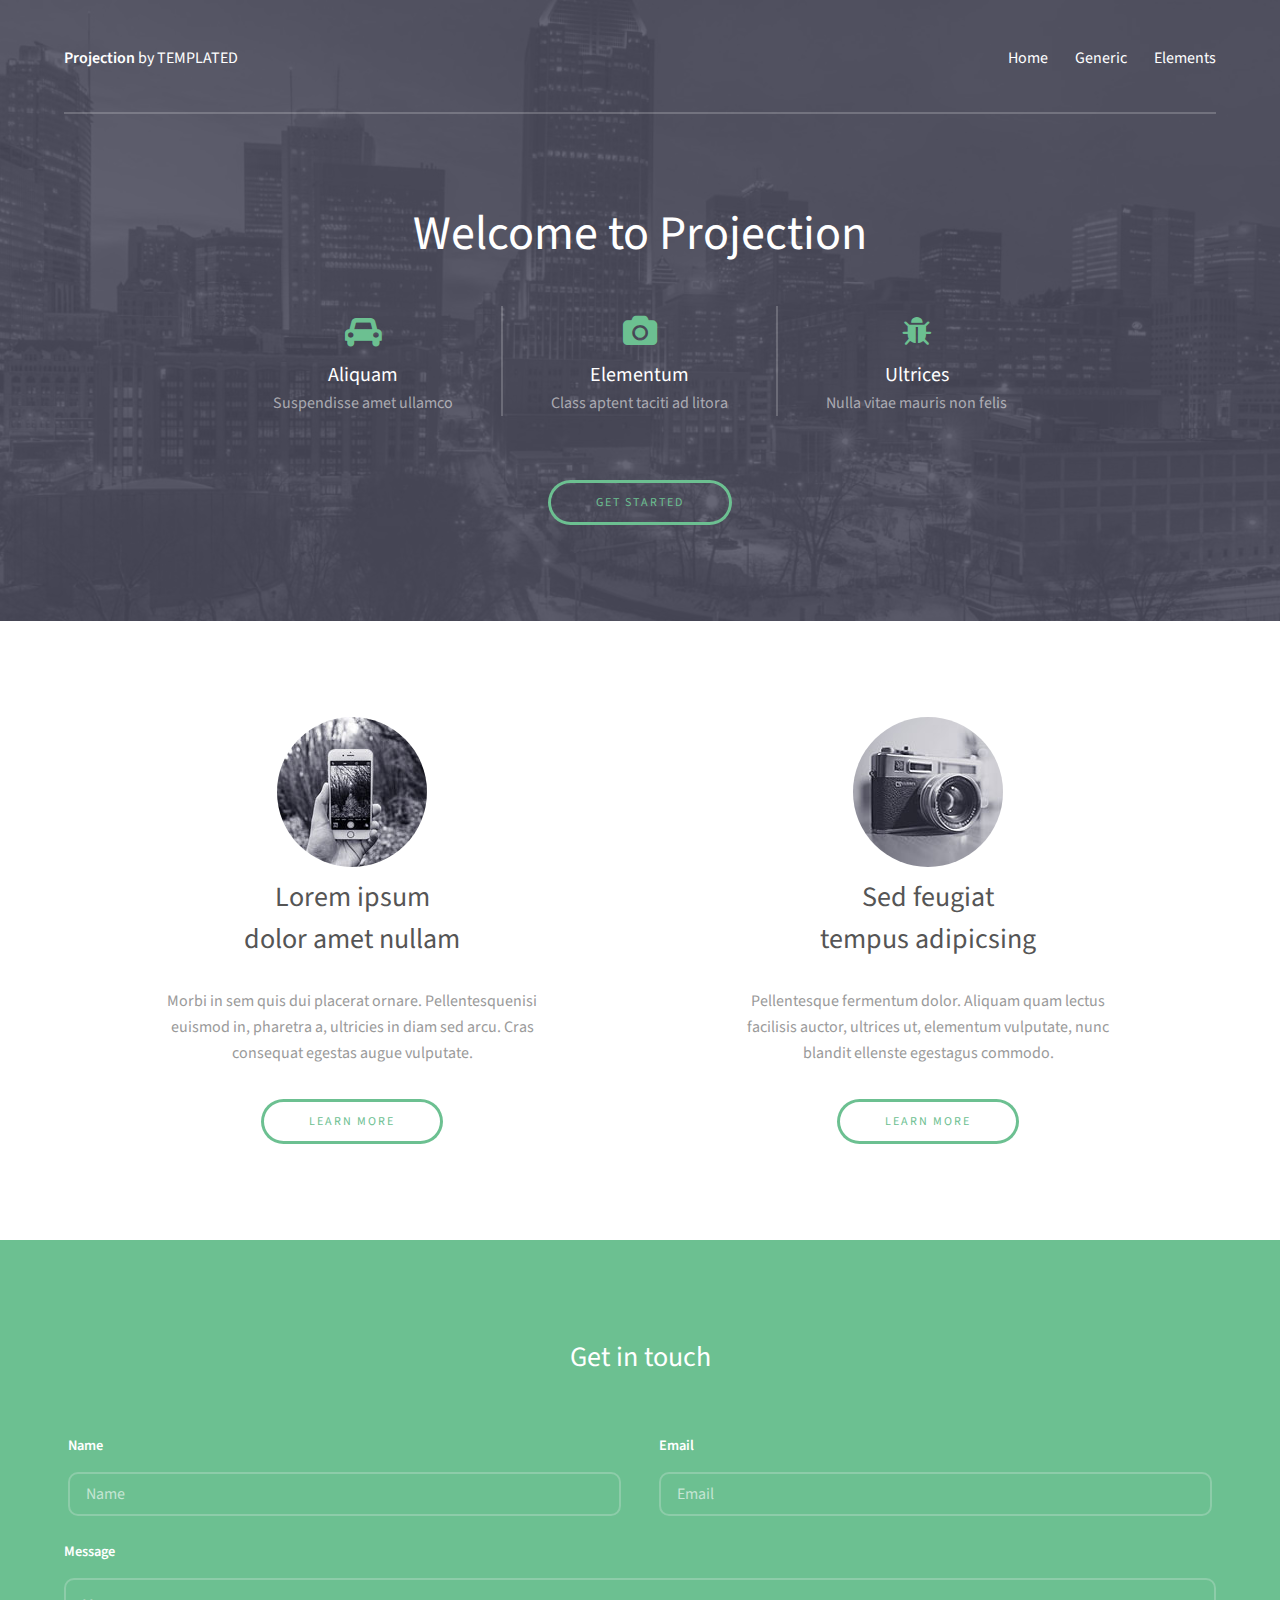
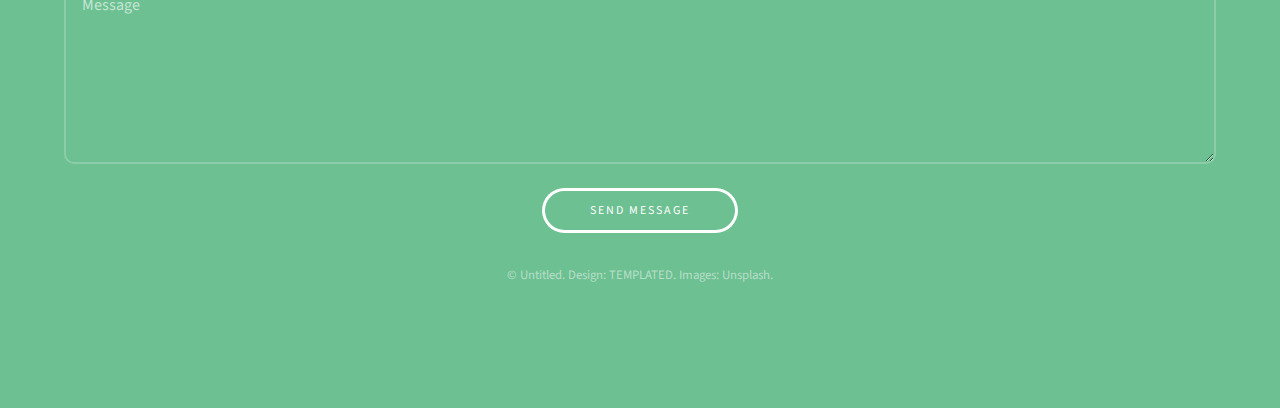
==== index.html @ 47573462 "Copied" ====
<!DOCTYPE HTML>
<!--
	Projection by TEMPLATED
	templated.co @templatedco
	Released for free under the Creative Commons Attribution 3.0 license (templated.co/license)
-->
<html>
	<head>
		<title>Projection by TEMPLATED</title>
		<meta charset="utf-8" />
		<meta name="viewport" content="width=device-width, initial-scale=1" />
		<link rel="stylesheet" href="assets/css/main.css" />
	</head>
	<body>

		<!-- Header -->
			<header id="header">
				<div class="inner">
					<a href="index.html" class="logo"><strong>Projection</strong> by TEMPLATED</a>
					<nav id="nav">
						<a href="index.html">Home</a>
						<a href="generic.html">Generic</a>
						<a href="elements.html">Elements</a>
					</nav>
					<a href="#navPanel" class="navPanelToggle"><span class="fa fa-bars"></span></a>
				</div>
			</header>

		<!-- Banner -->
			<section id="banner">
				<div class="inner">
					<header>
						<h1>Welcome to Projection</h1>
					</header>

					<div class="flex ">

						<div>
							<span class="icon fa-car"></span>
							<h3>Aliquam</h3>
							<p>Suspendisse amet ullamco</p>
						</div>

						<div>
							<span class="icon fa-camera"></span>
							<h3>Elementum</h3>
							<p>Class aptent taciti ad litora</p>
						</div>

						<div>
							<span class="icon fa-bug"></span>
							<h3>Ultrices</h3>
							<p>Nulla vitae mauris non felis</p>
						</div>

					</div>

					<footer>
						<a href="#" class="button">Get Started</a>
					</footer>
				</div>
			</section>


		<!-- Three -->
			<section id="three" class="wrapper align-center">
				<div class="inner">
					<div class="flex flex-2">
						<article>
							<div class="image round">
								<img src="images/pic01.jpg" alt="Pic 01" />
							</div>
							<header>
								<h3>Lorem ipsum<br /> dolor amet nullam</h3>
							</header>
							<p>Morbi in sem quis dui placerat ornare. Pellentesquenisi<br />euismod in, pharetra a, ultricies in diam sed arcu. Cras<br />consequat  egestas augue vulputate.</p>
							<footer>
								<a href="#" class="button">Learn More</a>
							</footer>
						</article>
						<article>
							<div class="image round">
								<img src="images/pic02.jpg" alt="Pic 02" />
							</div>
							<header>
								<h3>Sed feugiat<br /> tempus adipicsing</h3>
							</header>
							<p>Pellentesque fermentum dolor. Aliquam quam lectus<br />facilisis auctor, ultrices ut, elementum vulputate, nunc<br /> blandit ellenste egestagus commodo.</p>
							<footer>
								<a href="#" class="button">Learn More</a>
							</footer>
						</article>
					</div>
				</div>
			</section>

		<!-- Footer -->
			<footer id="footer">
				<div class="inner">

					<h3>Get in touch</h3>

					<form action="#" method="post">

						<div class="field half first">
							<label for="name">Name</label>
							<input name="name" id="name" type="text" placeholder="Name">
						</div>
						<div class="field half">
							<label for="email">Email</label>
							<input name="email" id="email" type="email" placeholder="Email">
						</div>
						<div class="field">
							<label for="message">Message</label>
							<textarea name="message" id="message" rows="6" placeholder="Message"></textarea>
						</div>
						<ul class="actions">
							<li><input value="Send Message" class="button alt" type="submit"></li>
						</ul>
					</form>

					<div class="copyright">
						&copy; Untitled. Design: <a href="https://templated.co">TEMPLATED</a>. Images: <a href="https://unsplash.com">Unsplash</a>.
					</div>

				</div>
			</footer>

		<!-- Scripts -->
			<script src="assets/js/jquery.min.js"></script>
			<script src="assets/js/skel.min.js"></script>
			<script src="assets/js/util.js"></script>
			<script src="assets/js/main.js"></script>

	</body>
</html>
---- assets/css/main.css ----
@charset "UTF-8";
@import url(font-awesome.min.css);
@import "https://fonts.googleapis.com/css?family=Source+Sans+Pro:300,400,600";

/*
	Projection by TEMPLATED
	templated.co @templatedco
	Released for free under the Creative Commons Attribution 3.0 license (templated.co/license)
*/

/* Reset */

	html, body, div, span, applet, object, iframe, h1, h2, h3, h4, h5, h6, p, blockquote, pre, a, abbr, acronym, address, big, cite, code, del, dfn, em, img, ins, kbd, q, s, samp, small, strike, strong, sub, sup, tt, var, b, u, i, center, dl, dt, dd, ol, ul, li, fieldset, form, label, legend, table, caption, tbody, tfoot, thead, tr, th, td, article, aside, canvas, details, embed, figure, figcaption, footer, header, hgroup, menu, nav, output, ruby, section, summary, time, mark, audio, video {
		margin: 0;
		padding: 0;
		border: 0;
		font-size: 100%;
		font: inherit;
		vertical-align: baseline;
	}

	article, aside, details, figcaption, figure, footer, header, hgroup, menu, nav, section {
		display: block;
	}

	body {
		line-height: 1;
	}

	ol, ul {
		list-style: none;
	}

	blockquote, q {
		quotes: none;
	}

	blockquote:before, blockquote:after, q:before, q:after {
		content: '';
		content: none;
	}

	table {
		border-collapse: collapse;
		border-spacing: 0;
	}

	body {
		-webkit-text-size-adjust: none;
	}

/* Box Model */

	*, *:before, *:after {
		-moz-box-sizing: border-box;
		-webkit-box-sizing: border-box;
		box-sizing: border-box;
	}

/* Containers */

	.container {
		margin-left: auto;
		margin-right: auto;
	}

	.container.\31 25\25 {
		width: 100%;
		max-width: 100em;
		min-width: 80em;
	}

	.container.\37 5\25 {
		width: 60em;
	}

	.container.\35 0\25 {
		width: 40em;
	}

	.container.\32 5\25 {
		width: 20em;
	}

	.container {
		width: 80em;
	}

	@media screen and (max-width: 1680px) {

		.container.\31 25\25 {
			width: 100%;
			max-width: 100em;
			min-width: 80em;
		}

		.container.\37 5\25 {
			width: 60em;
		}

		.container.\35 0\25 {
			width: 40em;
		}

		.container.\32 5\25 {
			width: 20em;
		}

		.container {
			width: 80em;
		}

	}

	@media screen and (max-width: 1280px) {

		.container.\31 25\25 {
			width: 100%;
			max-width: 81.25em;
			min-width: 65em;
		}

		.container.\37 5\25 {
			width: 48.75em;
		}

		.container.\35 0\25 {
			width: 32.5em;
		}

		.container.\32 5\25 {
			width: 16.25em;
		}

		.container {
			width: 65em;
		}

	}

	@media screen and (max-width: 980px) {

		.container.\31 25\25 {
			width: 100%;
			max-width: 112.5%;
			min-width: 90%;
		}

		.container.\37 5\25 {
			width: 67.5%;
		}

		.container.\35 0\25 {
			width: 45%;
		}

		.container.\32 5\25 {
			width: 22.5%;
		}

		.container {
			width: 90%;
		}

	}

	@media screen and (max-width: 736px) {

		.container.\31 25\25 {
			width: 100%;
			max-width: 112.5%;
			min-width: 90%;
		}

		.container.\37 5\25 {
			width: 67.5%;
		}

		.container.\35 0\25 {
			width: 45%;
		}

		.container.\32 5\25 {
			width: 22.5%;
		}

		.container {
			width: 90% !important;
		}

	}

	@media screen and (max-width: 480px) {

		.container.\31 25\25 {
			width: 100%;
			max-width: 112.5%;
			min-width: 90%;
		}

		.container.\37 5\25 {
			width: 67.5%;
		}

		.container.\35 0\25 {
			width: 45%;
		}

		.container.\32 5\25 {
			width: 22.5%;
		}

		.container {
			width: 90% !important;
		}

	}

/* Grid */

	.row {
		border-bottom: solid 1px transparent;
		-moz-box-sizing: border-box;
		-webkit-box-sizing: border-box;
		box-sizing: border-box;
	}

	.row > * {
		float: left;
		-moz-box-sizing: border-box;
		-webkit-box-sizing: border-box;
		box-sizing: border-box;
	}

	.row:after, .row:before {
		content: '';
		display: block;
		clear: both;
		height: 0;
	}

	.row.uniform > * > :first-child {
		margin-top: 0;
	}

	.row.uniform > * > :last-child {
		margin-bottom: 0;
	}

	.row.\30 \25 > * {
		padding: 0 0 0 0em;
	}

	.row.\30 \25 {
		margin: 0 0 -1px 0em;
	}

	.row.uniform.\30 \25 > * {
		padding: 0em 0 0 0em;
	}

	.row.uniform.\30 \25 {
		margin: 0em 0 -1px 0em;
	}

	.row > * {
		padding: 0 0 0 2em;
	}

	.row {
		margin: 0 0 -1px -2em;
	}

	.row.uniform > * {
		padding: 2em 0 0 2em;
	}

	.row.uniform {
		margin: -2em 0 -1px -2em;
	}

	.row.\32 00\25 > * {
		padding: 0 0 0 4em;
	}

	.row.\32 00\25 {
		margin: 0 0 -1px -4em;
	}

	.row.uniform.\32 00\25 > * {
		padding: 4em 0 0 4em;
	}

	.row.uniform.\32 00\25 {
		margin: -4em 0 -1px -4em;
	}

	.row.\31 50\25 > * {
		padding: 0 0 0 3em;
	}

	.row.\31 50\25 {
		margin: 0 0 -1px -3em;
	}

	.row.uniform.\31 50\25 > * {
		padding: 3em 0 0 3em;
	}

	.row.uniform.\31 50\25 {
		margin: -3em 0 -1px -3em;
	}

	.row.\35 0\25 > * {
		padding: 0 0 0 1em;
	}

	.row.\35 0\25 {
		margin: 0 0 -1px -1em;
	}

	.row.uniform.\35 0\25 > * {
		padding: 1em 0 0 1em;
	}

	.row.uniform.\35 0\25 {
		margin: -1em 0 -1px -1em;
	}

	.row.\32 5\25 > * {
		padding: 0 0 0 0.5em;
	}

	.row.\32 5\25 {
		margin: 0 0 -1px -0.5em;
	}

	.row.uniform.\32 5\25 > * {
		padding: 0.5em 0 0 0.5em;
	}

	.row.uniform.\32 5\25 {
		margin: -0.5em 0 -1px -0.5em;
	}

	.\31 2u, .\31 2u\24 {
		width: 100%;
		clear: none;
		margin-left: 0;
	}

	.\31 1u, .\31 1u\24 {
		width: 91.6666666667%;
		clear: none;
		margin-left: 0;
	}

	.\31 0u, .\31 0u\24 {
		width: 83.3333333333%;
		clear: none;
		margin-left: 0;
	}

	.\39 u, .\39 u\24 {
		width: 75%;
		clear: none;
		margin-left: 0;
	}

	.\38 u, .\38 u\24 {
		width: 66.6666666667%;
		clear: none;
		margin-left: 0;
	}

	.\37 u, .\37 u\24 {
		width: 58.3333333333%;
		clear: none;
		margin-left: 0;
	}

	.\36 u, .\36 u\24 {
		width: 50%;
		clear: none;
		margin-left: 0;
	}

	.\35 u, .\35 u\24 {
		width: 41.6666666667%;
		clear: none;
		margin-left: 0;
	}

	.\34 u, .\34 u\24 {
		width: 33.3333333333%;
		clear: none;
		margin-left: 0;
	}

	.\33 u, .\33 u\24 {
		width: 25%;
		clear: none;
		margin-left: 0;
	}

	.\32 u, .\32 u\24 {
		width: 16.6666666667%;
		clear: none;
		margin-left: 0;
	}

	.\31 u, .\31 u\24 {
		width: 8.3333333333%;
		clear: none;
		margin-left: 0;
	}

	.\31 2u\24 + *,
	.\31 1u\24 + *,
	.\31 0u\24 + *,
	.\39 u\24 + *,
	.\38 u\24 + *,
	.\37 u\24 + *,
	.\36 u\24 + *,
	.\35 u\24 + *,
	.\34 u\24 + *,
	.\33 u\24 + *,
	.\32 u\24 + *,
	.\31 u\24 + * {
		clear: left;
	}

	.\-11u {
		margin-left: 91.66667%;
	}

	.\-10u {
		margin-left: 83.33333%;
	}

	.\-9u {
		margin-left: 75%;
	}

	.\-8u {
		margin-left: 66.66667%;
	}

	.\-7u {
		margin-left: 58.33333%;
	}

	.\-6u {
		margin-left: 50%;
	}

	.\-5u {
		margin-left: 41.66667%;
	}

	.\-4u {
		margin-left: 33.33333%;
	}

	.\-3u {
		margin-left: 25%;
	}

	.\-2u {
		margin-left: 16.66667%;
	}

	.\-1u {
		margin-left: 8.33333%;
	}

	@media screen and (max-width: 1680px) {

		.row > * {
			padding: 0 0 0 2em;
		}

		.row {
			margin: 0 0 -1px -2em;
		}

		.row.uniform > * {
			padding: 2em 0 0 2em;
		}

		.row.uniform {
			margin: -2em 0 -1px -2em;
		}

		.row.\32 00\25 > * {
			padding: 0 0 0 4em;
		}

		.row.\32 00\25 {
			margin: 0 0 -1px -4em;
		}

		.row.uniform.\32 00\25 > * {
			padding: 4em 0 0 4em;
		}

		.row.uniform.\32 00\25 {
			margin: -4em 0 -1px -4em;
		}

		.row.\31 50\25 > * {
			padding: 0 0 0 3em;
		}

		.row.\31 50\25 {
			margin: 0 0 -1px -3em;
		}

		.row.uniform.\31 50\25 > * {
			padding: 3em 0 0 3em;
		}

		.row.uniform.\31 50\25 {
			margin: -3em 0 -1px -3em;
		}

		.row.\35 0\25 > * {
			padding: 0 0 0 1em;
		}

		.row.\35 0\25 {
			margin: 0 0 -1px -1em;
		}

		.row.uniform.\35 0\25 > * {
			padding: 1em 0 0 1em;
		}

		.row.uniform.\35 0\25 {
			margin: -1em 0 -1px -1em;
		}

		.row.\32 5\25 > * {
			padding: 0 0 0 0.5em;
		}

		.row.\32 5\25 {
			margin: 0 0 -1px -0.5em;
		}

		.row.uniform.\32 5\25 > * {
			padding: 0.5em 0 0 0.5em;
		}

		.row.uniform.\32 5\25 {
			margin: -0.5em 0 -1px -0.5em;
		}

		.\31 2u\28xlarge\29, .\31 2u\24\28xlarge\29 {
			width: 100%;
			clear: none;
			margin-left: 0;
		}

		.\31 1u\28xlarge\29, .\31 1u\24\28xlarge\29 {
			width: 91.6666666667%;
			clear: none;
			margin-left: 0;
		}

		.\31 0u\28xlarge\29, .\31 0u\24\28xlarge\29 {
			width: 83.3333333333%;
			clear: none;
			margin-left: 0;
		}

		.\39 u\28xlarge\29, .\39 u\24\28xlarge\29 {
			width: 75%;
			clear: none;
			margin-left: 0;
		}

		.\38 u\28xlarge\29, .\38 u\24\28xlarge\29 {
			width: 66.6666666667%;
			clear: none;
			margin-left: 0;
		}

		.\37 u\28xlarge\29, .\37 u\24\28xlarge\29 {
			width: 58.3333333333%;
			clear: none;
			margin-left: 0;
		}

		.\36 u\28xlarge\29, .\36 u\24\28xlarge\29 {
			width: 50%;
			clear: none;
			margin-left: 0;
		}

		.\35 u\28xlarge\29, .\35 u\24\28xlarge\29 {
			width: 41.6666666667%;
			clear: none;
			margin-left: 0;
		}

		.\34 u\28xlarge\29, .\34 u\24\28xlarge\29 {
			width: 33.3333333333%;
			clear: none;
			margin-left: 0;
		}

		.\33 u\28xlarge\29, .\33 u\24\28xlarge\29 {
			width: 25%;
			clear: none;
			margin-left: 0;
		}

		.\32 u\28xlarge\29, .\32 u\24\28xlarge\29 {
			width: 16.6666666667%;
			clear: none;
			margin-left: 0;
		}

		.\31 u\28xlarge\29, .\31 u\24\28xlarge\29 {
			width: 8.3333333333%;
			clear: none;
			margin-left: 0;
		}

		.\31 2u\24\28xlarge\29 + *,
		.\31 1u\24\28xlarge\29 + *,
		.\31 0u\24\28xlarge\29 + *,
		.\39 u\24\28xlarge\29 + *,
		.\38 u\24\28xlarge\29 + *,
		.\37 u\24\28xlarge\29 + *,
		.\36 u\24\28xlarge\29 + *,
		.\35 u\24\28xlarge\29 + *,
		.\34 u\24\28xlarge\29 + *,
		.\33 u\24\28xlarge\29 + *,
		.\32 u\24\28xlarge\29 + *,
		.\31 u\24\28xlarge\29 + * {
			clear: left;
		}

		.\-11u\28xlarge\29 {
			margin-left: 91.66667%;
		}

		.\-10u\28xlarge\29 {
			margin-left: 83.33333%;
		}

		.\-9u\28xlarge\29 {
			margin-left: 75%;
		}

		.\-8u\28xlarge\29 {
			margin-left: 66.66667%;
		}

		.\-7u\28xlarge\29 {
			margin-left: 58.33333%;
		}

		.\-6u\28xlarge\29 {
			margin-left: 50%;
		}

		.\-5u\28xlarge\29 {
			margin-left: 41.66667%;
		}

		.\-4u\28xlarge\29 {
			margin-left: 33.33333%;
		}

		.\-3u\28xlarge\29 {
			margin-left: 25%;
		}

		.\-2u\28xlarge\29 {
			margin-left: 16.66667%;
		}

		.\-1u\28xlarge\29 {
			margin-left: 8.33333%;
		}

	}

	@media screen and (max-width: 1280px) {

		.row > * {
			padding: 0 0 0 1.5em;
		}

		.row {
			margin: 0 0 -1px -1.5em;
		}

		.row.uniform > * {
			padding: 1.5em 0 0 1.5em;
		}

		.row.uniform {
			margin: -1.5em 0 -1px -1.5em;
		}

		.row.\32 00\25 > * {
			padding: 0 0 0 3em;
		}

		.row.\32 00\25 {
			margin: 0 0 -1px -3em;
		}

		.row.uniform.\32 00\25 > * {
			padding: 3em 0 0 3em;
		}

		.row.uniform.\32 00\25 {
			margin: -3em 0 -1px -3em;
		}

		.row.\31 50\25 > * {
			padding: 0 0 0 2.25em;
		}

		.row.\31 50\25 {
			margin: 0 0 -1px -2.25em;
		}

		.row.uniform.\31 50\25 > * {
			padding: 2.25em 0 0 2.25em;
		}

		.row.uniform.\31 50\25 {
			margin: -2.25em 0 -1px -2.25em;
		}

		.row.\35 0\25 > * {
			padding: 0 0 0 0.75em;
		}

		.row.\35 0\25 {
			margin: 0 0 -1px -0.75em;
		}

		.row.uniform.\35 0\25 > * {
			padding: 0.75em 0 0 0.75em;
		}

		.row.uniform.\35 0\25 {
			margin: -0.75em 0 -1px -0.75em;
		}

		.row.\32 5\25 > * {
			padding: 0 0 0 0.375em;
		}

		.row.\32 5\25 {
			margin: 0 0 -1px -0.375em;
		}

		.row.uniform.\32 5\25 > * {
			padding: 0.375em 0 0 0.375em;
		}

		.row.uniform.\32 5\25 {
			margin: -0.375em 0 -1px -0.375em;
		}

		.\31 2u\28large\29, .\31 2u\24\28large\29 {
			width: 100%;
			clear: none;
			margin-left: 0;
		}

		.\31 1u\28large\29, .\31 1u\24\28large\29 {
			width: 91.6666666667%;
			clear: none;
			margin-left: 0;
		}

		.\31 0u\28large\29, .\31 0u\24\28large\29 {
			width: 83.3333333333%;
			clear: none;
			margin-left: 0;
		}

		.\39 u\28large\29, .\39 u\24\28large\29 {
			width: 75%;
			clear: none;
			margin-left: 0;
		}

		.\38 u\28large\29, .\38 u\24\28large\29 {
			width: 66.6666666667%;
			clear: none;
			margin-left: 0;
		}

		.\37 u\28large\29, .\37 u\24\28large\29 {
			width: 58.3333333333%;
			clear: none;
			margin-left: 0;
		}

		.\36 u\28large\29, .\36 u\24\28large\29 {
			width: 50%;
			clear: none;
			margin-left: 0;
		}

		.\35 u\28large\29, .\35 u\24\28large\29 {
			width: 41.6666666667%;
			clear: none;
			margin-left: 0;
		}

		.\34 u\28large\29, .\34 u\24\28large\29 {
			width: 33.3333333333%;
			clear: none;
			margin-left: 0;
		}

		.\33 u\28large\29, .\33 u\24\28large\29 {
			width: 25%;
			clear: none;
			margin-left: 0;
		}

		.\32 u\28large\29, .\32 u\24\28large\29 {
			width: 16.6666666667%;
			clear: none;
			margin-left: 0;
		}

		.\31 u\28large\29, .\31 u\24\28large\29 {
			width: 8.3333333333%;
			clear: none;
			margin-left: 0;
		}

		.\31 2u\24\28large\29 + *,
		.\31 1u\24\28large\29 + *,
		.\31 0u\24\28large\29 + *,
		.\39 u\24\28large\29 + *,
		.\38 u\24\28large\29 + *,
		.\37 u\24\28large\29 + *,
		.\36 u\24\28large\29 + *,
		.\35 u\24\28large\29 + *,
		.\34 u\24\28large\29 + *,
		.\33 u\24\28large\29 + *,
		.\32 u\24\28large\29 + *,
		.\31 u\24\28large\29 + * {
			clear: left;
		}

		.\-11u\28large\29 {
			margin-left: 91.66667%;
		}

		.\-10u\28large\29 {
			margin-left: 83.33333%;
		}

		.\-9u\28large\29 {
			margin-left: 75%;
		}

		.\-8u\28large\29 {
			margin-left: 66.66667%;
		}

		.\-7u\28large\29 {
			margin-left: 58.33333%;
		}

		.\-6u\28large\29 {
			margin-left: 50%;
		}

		.\-5u\28large\29 {
			margin-left: 41.66667%;
		}

		.\-4u\28large\29 {
			margin-left: 33.33333%;
		}

		.\-3u\28large\29 {
			margin-left: 25%;
		}

		.\-2u\28large\29 {
			margin-left: 16.66667%;
		}

		.\-1u\28large\29 {
			margin-left: 8.33333%;
		}

	}

	@media screen and (max-width: 980px) {

		.row > * {
			padding: 0 0 0 1.5em;
		}

		.row {
			margin: 0 0 -1px -1.5em;
		}

		.row.uniform > * {
			padding: 1.5em 0 0 1.5em;
		}

		.row.uniform {
			margin: -1.5em 0 -1px -1.5em;
		}

		.row.\32 00\25 > * {
			padding: 0 0 0 3em;
		}

		.row.\32 00\25 {
			margin: 0 0 -1px -3em;
		}

		.row.uniform.\32 00\25 > * {
			padding: 3em 0 0 3em;
		}

		.row.uniform.\32 00\25 {
			margin: -3em 0 -1px -3em;
		}

		.row.\31 50\25 > * {
			padding: 0 0 0 2.25em;
		}

		.row.\31 50\25 {
			margin: 0 0 -1px -2.25em;
		}

		.row.uniform.\31 50\25 > * {
			padding: 2.25em 0 0 2.25em;
		}

		.row.uniform.\31 50\25 {
			margin: -2.25em 0 -1px -2.25em;
		}

		.row.\35 0\25 > * {
			padding: 0 0 0 0.75em;
		}

		.row.\35 0\25 {
			margin: 0 0 -1px -0.75em;
		}

		.row.uniform.\35 0\25 > * {
			padding: 0.75em 0 0 0.75em;
		}

		.row.uniform.\35 0\25 {
			margin: -0.75em 0 -1px -0.75em;
		}

		.row.\32 5\25 > * {
			padding: 0 0 0 0.375em;
		}

		.row.\32 5\25 {
			margin: 0 0 -1px -0.375em;
		}

		.row.uniform.\32 5\25 > * {
			padding: 0.375em 0 0 0.375em;
		}

		.row.uniform.\32 5\25 {
			margin: -0.375em 0 -1px -0.375em;
		}

		.\31 2u\28medium\29, .\31 2u\24\28medium\29 {
			width: 100%;
			clear: none;
			margin-left: 0;
		}

		.\31 1u\28medium\29, .\31 1u\24\28medium\29 {
			width: 91.6666666667%;
			clear: none;
			margin-left: 0;
		}

		.\31 0u\28medium\29, .\31 0u\24\28medium\29 {
			width: 83.3333333333%;
			clear: none;
			margin-left: 0;
		}

		.\39 u\28medium\29, .\39 u\24\28medium\29 {
			width: 75%;
			clear: none;
			margin-left: 0;
		}

		.\38 u\28medium\29, .\38 u\24\28medium\29 {
			width: 66.6666666667%;
			clear: none;
			margin-left: 0;
		}

		.\37 u\28medium\29, .\37 u\24\28medium\29 {
			width: 58.3333333333%;
			clear: none;
			margin-left: 0;
		}

		.\36 u\28medium\29, .\36 u\24\28medium\29 {
			width: 50%;
			clear: none;
			margin-left: 0;
		}

		.\35 u\28medium\29, .\35 u\24\28medium\29 {
			width: 41.6666666667%;
			clear: none;
			margin-left: 0;
		}

		.\34 u\28medium\29, .\34 u\24\28medium\29 {
			width: 33.3333333333%;
			clear: none;
			margin-left: 0;
		}

		.\33 u\28medium\29, .\33 u\24\28medium\29 {
			width: 25%;
			clear: none;
			margin-left: 0;
		}

		.\32 u\28medium\29, .\32 u\24\28medium\29 {
			width: 16.6666666667%;
			clear: none;
			margin-left: 0;
		}

		.\31 u\28medium\29, .\31 u\24\28medium\29 {
			width: 8.3333333333%;
			clear: none;
			margin-left: 0;
		}

		.\31 2u\24\28medium\29 + *,
		.\31 1u\24\28medium\29 + *,
		.\31 0u\24\28medium\29 + *,
		.\39 u\24\28medium\29 + *,
		.\38 u\24\28medium\29 + *,
		.\37 u\24\28medium\29 + *,
		.\36 u\24\28medium\29 + *,
		.\35 u\24\28medium\29 + *,
		.\34 u\24\28medium\29 + *,
		.\33 u\24\28medium\29 + *,
		.\32 u\24\28medium\29 + *,
		.\31 u\24\28medium\29 + * {
			clear: left;
		}

		.\-11u\28medium\29 {
			margin-left: 91.66667%;
		}

		.\-10u\28medium\29 {
			margin-left: 83.33333%;
		}

		.\-9u\28medium\29 {
			margin-left: 75%;
		}

		.\-8u\28medium\29 {
			margin-left: 66.66667%;
		}

		.\-7u\28medium\29 {
			margin-left: 58.33333%;
		}

		.\-6u\28medium\29 {
			margin-left: 50%;
		}

		.\-5u\28medium\29 {
			margin-left: 41.66667%;
		}

		.\-4u\28medium\29 {
			margin-left: 33.33333%;
		}

		.\-3u\28medium\29 {
			margin-left: 25%;
		}

		.\-2u\28medium\29 {
			margin-left: 16.66667%;
		}

		.\-1u\28medium\29 {
			margin-left: 8.33333%;
		}

	}

	@media screen and (max-width: 736px) {

		.row > * {
			padding: 0 0 0 1.25em;
		}

		.row {
			margin: 0 0 -1px -1.25em;
		}

		.row.uniform > * {
			padding: 1.25em 0 0 1.25em;
		}

		.row.uniform {
			margin: -1.25em 0 -1px -1.25em;
		}

		.row.\32 00\25 > * {
			padding: 0 0 0 2.5em;
		}

		.row.\32 00\25 {
			margin: 0 0 -1px -2.5em;
		}

		.row.uniform.\32 00\25 > * {
			padding: 2.5em 0 0 2.5em;
		}

		.row.uniform.\32 00\25 {
			margin: -2.5em 0 -1px -2.5em;
		}

		.row.\31 50\25 > * {
			padding: 0 0 0 1.875em;
		}

		.row.\31 50\25 {
			margin: 0 0 -1px -1.875em;
		}

		.row.uniform.\31 50\25 > * {
			padding: 1.875em 0 0 1.875em;
		}

		.row.uniform.\31 50\25 {
			margin: -1.875em 0 -1px -1.875em;
		}

		.row.\35 0\25 > * {
			padding: 0 0 0 0.625em;
		}

		.row.\35 0\25 {
			margin: 0 0 -1px -0.625em;
		}

		.row.uniform.\35 0\25 > * {
			padding: 0.625em 0 0 0.625em;
		}

		.row.uniform.\35 0\25 {
			margin: -0.625em 0 -1px -0.625em;
		}

		.row.\32 5\25 > * {
			padding: 0 0 0 0.3125em;
		}

		.row.\32 5\25 {
			margin: 0 0 -1px -0.3125em;
		}

		.row.uniform.\32 5\25 > * {
			padding: 0.3125em 0 0 0.3125em;
		}

		.row.uniform.\32 5\25 {
			margin: -0.3125em 0 -1px -0.3125em;
		}

		.\31 2u\28small\29, .\31 2u\24\28small\29 {
			width: 100%;
			clear: none;
			margin-left: 0;
		}

		.\31 1u\28small\29, .\31 1u\24\28small\29 {
			width: 91.6666666667%;
			clear: none;
			margin-left: 0;
		}

		.\31 0u\28small\29, .\31 0u\24\28small\29 {
			width: 83.3333333333%;
			clear: none;
			margin-left: 0;
		}

		.\39 u\28small\29, .\39 u\24\28small\29 {
			width: 75%;
			clear: none;
			margin-left: 0;
		}

		.\38 u\28small\29, .\38 u\24\28small\29 {
			width: 66.6666666667%;
			clear: none;
			margin-left: 0;
		}

		.\37 u\28small\29, .\37 u\24\28small\29 {
			width: 58.3333333333%;
			clear: none;
			margin-left: 0;
		}

		.\36 u\28small\29, .\36 u\24\28small\29 {
			width: 50%;
			clear: none;
			margin-left: 0;
		}

		.\35 u\28small\29, .\35 u\24\28small\29 {
			width: 41.6666666667%;
			clear: none;
			margin-left: 0;
		}

		.\34 u\28small\29, .\34 u\24\28small\29 {
			width: 33.3333333333%;
			clear: none;
			margin-left: 0;
		}

		.\33 u\28small\29, .\33 u\24\28small\29 {
			width: 25%;
			clear: none;
			margin-left: 0;
		}

		.\32 u\28small\29, .\32 u\24\28small\29 {
			width: 16.6666666667%;
			clear: none;
			margin-left: 0;
		}

		.\31 u\28small\29, .\31 u\24\28small\29 {
			width: 8.3333333333%;
			clear: none;
			margin-left: 0;
		}

		.\31 2u\24\28small\29 + *,
		.\31 1u\24\28small\29 + *,
		.\31 0u\24\28small\29 + *,
		.\39 u\24\28small\29 + *,
		.\38 u\24\28small\29 + *,
		.\37 u\24\28small\29 + *,
		.\36 u\24\28small\29 + *,
		.\35 u\24\28small\29 + *,
		.\34 u\24\28small\29 + *,
		.\33 u\24\28small\29 + *,
		.\32 u\24\28small\29 + *,
		.\31 u\24\28small\29 + * {
			clear: left;
		}

		.\-11u\28small\29 {
			margin-left: 91.66667%;
		}

		.\-10u\28small\29 {
			margin-left: 83.33333%;
		}

		.\-9u\28small\29 {
			margin-left: 75%;
		}

		.\-8u\28small\29 {
			margin-left: 66.66667%;
		}

		.\-7u\28small\29 {
			margin-left: 58.33333%;
		}

		.\-6u\28small\29 {
			margin-left: 50%;
		}

		.\-5u\28small\29 {
			margin-left: 41.66667%;
		}

		.\-4u\28small\29 {
			margin-left: 33.33333%;
		}

		.\-3u\28small\29 {
			margin-left: 25%;
		}

		.\-2u\28small\29 {
			margin-left: 16.66667%;
		}

		.\-1u\28small\29 {
			margin-left: 8.33333%;
		}

	}

	@media screen and (max-width: 480px) {

		.row > * {
			padding: 0 0 0 1.25em;
		}

		.row {
			margin: 0 0 -1px -1.25em;
		}

		.row.uniform > * {
			padding: 1.25em 0 0 1.25em;
		}

		.row.uniform {
			margin: -1.25em 0 -1px -1.25em;
		}

		.row.\32 00\25 > * {
			padding: 0 0 0 2.5em;
		}

		.row.\32 00\25 {
			margin: 0 0 -1px -2.5em;
		}

		.row.uniform.\32 00\25 > * {
			padding: 2.5em 0 0 2.5em;
		}

		.row.uniform.\32 00\25 {
			margin: -2.5em 0 -1px -2.5em;
		}

		.row.\31 50\25 > * {
			padding: 0 0 0 1.875em;
		}

		.row.\31 50\25 {
			margin: 0 0 -1px -1.875em;
		}

		.row.uniform.\31 50\25 > * {
			padding: 1.875em 0 0 1.875em;
		}

		.row.uniform.\31 50\25 {
			margin: -1.875em 0 -1px -1.875em;
		}

		.row.\35 0\25 > * {
			padding: 0 0 0 0.625em;
		}

		.row.\35 0\25 {
			margin: 0 0 -1px -0.625em;
		}

		.row.uniform.\35 0\25 > * {
			padding: 0.625em 0 0 0.625em;
		}

		.row.uniform.\35 0\25 {
			margin: -0.625em 0 -1px -0.625em;
		}

		.row.\32 5\25 > * {
			padding: 0 0 0 0.3125em;
		}

		.row.\32 5\25 {
			margin: 0 0 -1px -0.3125em;
		}

		.row.uniform.\32 5\25 > * {
			padding: 0.3125em 0 0 0.3125em;
		}

		.row.uniform.\32 5\25 {
			margin: -0.3125em 0 -1px -0.3125em;
		}

		.\31 2u\28xsmall\29, .\31 2u\24\28xsmall\29 {
			width: 100%;
			clear: none;
			margin-left: 0;
		}

		.\31 1u\28xsmall\29, .\31 1u\24\28xsmall\29 {
			width: 91.6666666667%;
			clear: none;
			margin-left: 0;
		}

		.\31 0u\28xsmall\29, .\31 0u\24\28xsmall\29 {
			width: 83.3333333333%;
			clear: none;
			margin-left: 0;
		}

		.\39 u\28xsmall\29, .\39 u\24\28xsmall\29 {
			width: 75%;
			clear: none;
			margin-left: 0;
		}

		.\38 u\28xsmall\29, .\38 u\24\28xsmall\29 {
			width: 66.6666666667%;
			clear: none;
			margin-left: 0;
		}

		.\37 u\28xsmall\29, .\37 u\24\28xsmall\29 {
			width: 58.3333333333%;
			clear: none;
			margin-left: 0;
		}

		.\36 u\28xsmall\29, .\36 u\24\28xsmall\29 {
			width: 50%;
			clear: none;
			margin-left: 0;
		}

		.\35 u\28xsmall\29, .\35 u\24\28xsmall\29 {
			width: 41.6666666667%;
			clear: none;
			margin-left: 0;
		}

		.\34 u\28xsmall\29, .\34 u\24\28xsmall\29 {
			width: 33.3333333333%;
			clear: none;
			margin-left: 0;
		}

		.\33 u\28xsmall\29, .\33 u\24\28xsmall\29 {
			width: 25%;
			clear: none;
			margin-left: 0;
		}

		.\32 u\28xsmall\29, .\32 u\24\28xsmall\29 {
			width: 16.6666666667%;
			clear: none;
			margin-left: 0;
		}

		.\31 u\28xsmall\29, .\31 u\24\28xsmall\29 {
			width: 8.3333333333%;
			clear: none;
			margin-left: 0;
		}

		.\31 2u\24\28xsmall\29 + *,
		.\31 1u\24\28xsmall\29 + *,
		.\31 0u\24\28xsmall\29 + *,
		.\39 u\24\28xsmall\29 + *,
		.\38 u\24\28xsmall\29 + *,
		.\37 u\24\28xsmall\29 + *,
		.\36 u\24\28xsmall\29 + *,
		.\35 u\24\28xsmall\29 + *,
		.\34 u\24\28xsmall\29 + *,
		.\33 u\24\28xsmall\29 + *,
		.\32 u\24\28xsmall\29 + *,
		.\31 u\24\28xsmall\29 + * {
			clear: left;
		}

		.\-11u\28xsmall\29 {
			margin-left: 91.66667%;
		}

		.\-10u\28xsmall\29 {
			margin-left: 83.33333%;
		}

		.\-9u\28xsmall\29 {
			margin-left: 75%;
		}

		.\-8u\28xsmall\29 {
			margin-left: 66.66667%;
		}

		.\-7u\28xsmall\29 {
			margin-left: 58.33333%;
		}

		.\-6u\28xsmall\29 {
			margin-left: 50%;
		}

		.\-5u\28xsmall\29 {
			margin-left: 41.66667%;
		}

		.\-4u\28xsmall\29 {
			margin-left: 33.33333%;
		}

		.\-3u\28xsmall\29 {
			margin-left: 25%;
		}

		.\-2u\28xsmall\29 {
			margin-left: 16.66667%;
		}

		.\-1u\28xsmall\29 {
			margin-left: 8.33333%;
		}

	}

/* Basic */

	@-ms-viewport {
		width: device-width;
	}

	body {
		-ms-overflow-style: scrollbar;
	}

	@media screen and (max-width: 480px) {

		html, body {
			min-width: 320px;
		}

	}

	body {
		background: #fff;
	}

		body.is-loading *, body.is-loading *:before, body.is-loading *:after {
			-moz-animation: none !important;
			-webkit-animation: none !important;
			-ms-animation: none !important;
			animation: none !important;
			-moz-transition: none !important;
			-webkit-transition: none !important;
			-ms-transition: none !important;
			transition: none !important;
		}

/* Type */

	body, input, select, textarea {
		color: #9a9a9a;
		font-family: "Source Sans Pro", Arial, Helvetica, sans-serif;
		font-size: 14pt;
		font-weight: 400;
		line-height: 1.65;
	}

		@media screen and (max-width: 1680px) {

			body, input, select, textarea {
				font-size: 12pt;
			}

		}

		@media screen and (max-width: 1280px) {

			body, input, select, textarea {
				font-size: 12pt;
			}

		}

		@media screen and (max-width: 980px) {

			body, input, select, textarea {
				font-size: 12pt;
			}

		}

		@media screen and (max-width: 736px) {

			body, input, select, textarea {
				font-size: 12pt;
			}

		}

		@media screen and (max-width: 480px) {

			body, input, select, textarea {
				font-size: 12pt;
			}

		}

	a {
		color: #6cc091;
		text-decoration: underline;
	}

		a:hover {
			text-decoration: none;
		}

	strong, b {
		color: #555;
		font-weight: 600;
	}

	em, i {
		font-style: italic;
	}

	p {
		margin: 0 0 2em 0;
	}

	h1, h2, h3, h4, h5, h6 {
		color: #555;
		font-weight: 400;
		line-height: 1.5;
		margin: 0 0 1em 0;
	}

		h1 a, h2 a, h3 a, h4 a, h5 a, h6 a {
			color: inherit;
			text-decoration: none;
		}

	h2 {
		font-size: 1.85em;
		font-weight: 300;
	}

	h3 {
		font-size: 1.75em;
	}

		@media screen and (max-width: 480px) {

			h3 {
				font-size: 1.25em;
			}

		}

	h4 {
		font-size: 1.5em;
	}

	h5 {
		font-size: 0.9em;
	}

	h6 {
		font-size: 0.7em;
	}

	sub {
		font-size: 0.8em;
		position: relative;
		top: 0.5em;
	}

	sup {
		font-size: 0.8em;
		position: relative;
		top: -0.5em;
	}

	blockquote {
		border-left: solid 4px #dbdbdb;
		font-style: italic;
		margin: 0 0 2em 0;
		padding: 0.5em 0 0.5em 2em;
	}

	code {
		background: rgba(144, 144, 144, 0.075);
		border-radius: 0;
		border: solid 1px #dbdbdb;
		font-family: "Courier New", monospace;
		font-size: 0.9em;
		margin: 0 0.25em;
		padding: 0.25em 0.65em;
	}

	pre {
		-webkit-overflow-scrolling: touch;
		font-family: "Courier New", monospace;
		font-size: 0.9em;
		margin: 0 0 2em 0;
	}

		pre code {
			display: block;
			line-height: 1.75;
			padding: 1em 1.5em;
			overflow-x: auto;
		}

	hr {
		border: 0;
		border-bottom: solid 1px #dbdbdb;
		margin: 2em 0;
	}

		hr.major {
			margin: 3em 0;
		}

	.align-left {
		text-align: left;
	}

	.align-center {
		text-align: center;
	}

	.align-right {
		text-align: right;
	}

	.inner {
		max-width: 75em;
		margin: 0 auto;
	}

		@media screen and (max-width: 1280px) {

			.inner {
				max-width: 90%;
			}

		}

		@media screen and (max-width: 480px) {

			.inner {
				max-width: 90%;
			}

		}

/* Section/Article */

	section.special, article.special {
		text-align: center;
	}

		section.special article, article.special article {
			text-align: left;
		}

	section.wrapper, article.wrapper {
		padding: 6em 0;
	}

		section.wrapper header, article.wrapper header {
			margin-bottom: 4em;
		}

			section.wrapper header h2, article.wrapper header h2 {
				font-size: 2.75em;
				margin: 0 0 .5em 0;
			}

			section.wrapper header p, article.wrapper header p {
				font-size: 1em;
			}

		section.wrapper article header, article.wrapper article header {
			margin: 0;
		}

		@media screen and (max-width: 980px) {

			section.wrapper, article.wrapper {
				padding: 4em 0;
			}

		}

		@media screen and (max-width: 736px) {

			section.wrapper, article.wrapper {
				padding: 3em 0;
			}

				section.wrapper header, article.wrapper header {
					margin-bottom: 2em;
				}

					section.wrapper header h2, article.wrapper header h2 {
						font-size: 2em;
					}

					section.wrapper header p, article.wrapper header p {
						font-size: .9em;
					}

		}

		@media screen and (max-width: 480px) {

			section.wrapper article, article.wrapper article {
				text-align: center;
			}

		}

	header p {
		color: #bbb;
		position: relative;
		margin: 0 0 1.5em 0;
	}

	header h2 + p {
		font-size: 1.25em;
		margin-top: -1em;
	}

	header h3 + p {
		font-size: 1.1em;
		margin-top: -0.8em;
	}

	header h4 + p,
	header h5 + p,
	header h6 + p {
		font-size: 0.9em;
		margin-top: -0.6em;
	}

/* Flex */

	.flex {
		display: -ms-flexbox;
		-ms-flex-wrap: wrap;
		-ms-flex-pack: justify;
		-moz-justify-content: space-between;
		-webkit-justify-content: space-between;
		-ms-justify-content: space-between;
		justify-content: space-between;
		display: -moz-flex;
		display: -webkit-flex;
		display: -ms-flex;
		display: flex;
		-moz-flex-wrap: wrap;
		-webkit-flex-wrap: wrap;
		-ms-flex-wrap: wrap;
		flex-wrap: wrap;
		width: 100%;
	}

		.flex.flex-2 {
			-moz-justify-content: space-between;
			-webkit-justify-content: space-between;
			-ms-justify-content: space-between;
			justify-content: space-between;
		}

			.flex.flex-2 article {
				width: 50%;
			}

		@media screen and (max-width: 980px) {

			.flex.flex-2 article {
				width: 100%;
				margin-bottom: 3em;
			}

				.flex.flex-2 article:last-child {
					margin-bottom: 0;
				}

		}

		@media screen and (max-width: 480px) {

			.flex.flex-2 br {
				display: none;
			}

		}

/* Form */

	form {
		margin: 0 0 2em 0;
	}

		form .field {
			margin-bottom: 1.5em;
		}

			form .field.half {
				display: inline-block;
				width: 48%;
			}

				form .field.half.first {
					margin-right: 3%;
				}

		@media screen and (max-width: 980px) {

			form .field.half {
				display: block;
				width: 100%;
			}

				form .field.half.first {
					margin-right: 0;
				}

		}

	label {
		color: #555;
		display: block;
		font-size: 0.9em;
		font-weight: 600;
		margin: 0 0 1em 0;
	}

	input[type="text"],
	input[type="password"],
	input[type="email"],
	input[type="tel"],
	select,
	textarea {
		-moz-appearance: none;
		-webkit-appearance: none;
		-ms-appearance: none;
		appearance: none;
		background: #6cc091;
		border-radius: 10px;
		border: none;
		border: solid 2px #8dcca9;
		color: #fff;
		display: block;
		outline: 0;
		padding: 0 1em;
		text-decoration: none;
		width: 100%;
	}

		input[type="text"]:invalid,
		input[type="password"]:invalid,
		input[type="email"]:invalid,
		input[type="tel"]:invalid,
		select:invalid,
		textarea:invalid {
			box-shadow: none;
		}

		input[type="text"]:focus,
		input[type="password"]:focus,
		input[type="email"]:focus,
		input[type="tel"]:focus,
		select:focus,
		textarea:focus {
			border-color: #4bae77;
			box-shadow: 0 0 0 1px #4bae77;
		}

	.select-wrapper {
		text-decoration: none;
		display: block;
		position: relative;
	}

		.select-wrapper:before {
			content: "";
			-moz-osx-font-smoothing: grayscale;
			-webkit-font-smoothing: antialiased;
			font-family: FontAwesome;
			font-style: normal;
			font-weight: normal;
			text-transform: none !important;
		}

		.select-wrapper:before {
			color: #fff;
			display: block;
			height: 2.75em;
			line-height: 2.75em;
			pointer-events: none;
			position: absolute;
			right: 0;
			text-align: center;
			top: 0;
			width: 2.75em;
		}

		.select-wrapper select::-ms-expand {
			display: none;
		}

	input[type="text"],
	input[type="password"],
	input[type="email"],
	select {
		height: 2.75em;
	}

	textarea {
		padding: 0.75em 1em;
	}

	input[type="checkbox"],
	input[type="radio"] {
		-moz-appearance: none;
		-webkit-appearance: none;
		-ms-appearance: none;
		appearance: none;
		display: block;
		float: left;
		margin-right: -2em;
		opacity: 0;
		width: 1em;
		z-index: -1;
	}

		input[type="checkbox"] + label,
		input[type="radio"] + label {
			text-decoration: none;
			color: #9a9a9a;
			cursor: pointer;
			display: inline-block;
			font-size: 1em;
			font-weight: 400;
			padding-left: 2.4em;
			padding-right: 0.75em;
			position: relative;
		}

			input[type="checkbox"] + label:before,
			input[type="radio"] + label:before {
				-moz-osx-font-smoothing: grayscale;
				-webkit-font-smoothing: antialiased;
				font-family: FontAwesome;
				font-style: normal;
				font-weight: normal;
				text-transform: none !important;
			}

			input[type="checkbox"] + label:before,
			input[type="radio"] + label:before {
				background: rgba(144, 144, 144, 0.075);
				border-radius: 0;
				border: solid 1px #8dcca9;
				content: '';
				display: inline-block;
				height: 1.65em;
				left: 0;
				line-height: 1.58125em;
				position: absolute;
				text-align: center;
				top: 0;
				width: 1.65em;
			}

		input[type="checkbox"]:checked + label:before,
		input[type="radio"]:checked + label:before {
			background: #6cc091;
			border-color: #6cc091;
			color: #ffffff;
			content: '\f00c';
		}

		input[type="checkbox"]:focus + label:before,
		input[type="radio"]:focus + label:before {
			border-color: #6cc091;
			box-shadow: 0 0 0 1px #6cc091;
		}

	input[type="checkbox"] + label:before {
		border-radius: 0;
	}

	input[type="radio"] + label:before {
		border-radius: 100%;
	}

	::-webkit-input-placeholder {
		color: #c4e5d3 !important;
		opacity: 1.0;
	}

	:-moz-placeholder {
		color: #c4e5d3 !important;
		opacity: 1.0;
	}

	::-moz-placeholder {
		color: #c4e5d3 !important;
		opacity: 1.0;
	}

	:-ms-input-placeholder {
		color: #c4e5d3 !important;
		opacity: 1.0;
	}

	.formerize-placeholder {
		color: #c4e5d3 !important;
		opacity: 1.0;
	}

/* Box */

	.box {
		border: solid 1px #dbdbdb;
		margin-bottom: 2em;
		padding: 1.5em;
	}

		.box > :last-child,
		.box > :last-child > :last-child,
		.box > :last-child > :last-child > :last-child {
			margin-bottom: 0;
		}

		.box.alt {
			border: 0;
			border-radius: 0;
			padding: 0;
		}

		.box.person {
			border: solid 1px #8dcca9;
			padding: 3em 1.5em;
		}

			.box.person h3 {
				margin: 0;
			}

			.box.person .image {
				margin-bottom: 1em;
			}

				.box.person .image img {
					max-width: 100%;
				}

/* Icon */

	.icon {
		text-decoration: none;
		border-bottom: none;
		position: relative;
	}

		.icon:before {
			-moz-osx-font-smoothing: grayscale;
			-webkit-font-smoothing: antialiased;
			font-family: FontAwesome;
			font-style: normal;
			font-weight: normal;
			text-transform: none !important;
		}

		.icon > .label {
			display: none;
		}

/* Image */

	.image {
		border-radius: 0;
		border: 0;
		display: inline-block;
		position: relative;
	}

		.image img {
			border-radius: 0;
			display: block;
		}

		.image.left, .image.right {
			max-width: 40%;
		}

			.image.left img, .image.right img {
				width: 100%;
			}

		.image.round img {
			border-radius: 100%;
		}

		.image.left {
			float: left;
			padding: 0 1.5em 1em 0;
			top: 0.25em;
		}

		.image.right {
			float: right;
			padding: 0 0 1em 1.5em;
			top: 0.25em;
		}

		.image.fit {
			display: block;
			margin: 0 0 2em 0;
			width: 100%;
		}

			.image.fit img {
				width: 100%;
			}

		.image.main {
			display: block;
			margin: 0 0 3em 0;
			width: 100%;
		}

			.image.main img {
				width: 100%;
			}

/* List */

	ol {
		list-style: decimal;
		margin: 0 0 2em 0;
		padding-left: 1.25em;
	}

		ol li {
			padding-left: 0.25em;
		}

	ul {
		list-style: disc;
		margin: 0 0 2em 0;
		padding-left: 1em;
	}

		ul li {
			padding-left: 0.5em;
		}

		ul.alt {
			list-style: none;
			padding-left: 0;
		}

			ul.alt li {
				border-top: solid 1px #dbdbdb;
				padding: 0.5em 0;
			}

				ul.alt li:first-child {
					border-top: 0;
					padding-top: 0;
				}

			ul.alt.dark li {
				border-top: solid 1px rgba(0, 0, 0, 0.25);
			}

		ul.icons {
			cursor: default;
			list-style: none;
			padding-left: 0;
		}

			ul.icons li {
				display: inline-block;
				padding: 0 1em 0 0;
			}

				ul.icons li:last-child {
					padding-right: 0;
				}

				ul.icons li .icon:before {
					font-size: 2em;
				}

		ul.actions {
			cursor: default;
			list-style: none;
			padding-left: 0;
		}

			ul.actions li {
				display: inline-block;
				padding: 0 1em 0 0;
				vertical-align: middle;
			}

				ul.actions li:last-child {
					padding-right: 0;
				}

			ul.actions.small li {
				padding: 0 0.5em 0 0;
			}

			ul.actions.vertical li {
				display: block;
				padding: 1em 0 0 0;
			}

				ul.actions.vertical li:first-child {
					padding-top: 0;
				}

				ul.actions.vertical li > * {
					margin-bottom: 0;
				}

			ul.actions.vertical.small li {
				padding: 0.5em 0 0 0;
			}

				ul.actions.vertical.small li:first-child {
					padding-top: 0;
				}

			ul.actions.fit {
				display: table;
				margin-left: -1em;
				padding: 0;
				table-layout: fixed;
				width: calc(100% + 1em);
			}

				ul.actions.fit li {
					display: table-cell;
					padding: 0 0 0 1em;
				}

					ul.actions.fit li > * {
						margin-bottom: 0;
					}

				ul.actions.fit.small {
					margin-left: -0.5em;
					width: calc(100% + 0.5em);
				}

					ul.actions.fit.small li {
						padding: 0 0 0 0.5em;
					}

			@media screen and (max-width: 480px) {

				ul.actions {
					margin: 0 0 2em 0;
				}

					ul.actions li {
						padding: 1em 0 0 0;
						display: block;
						text-align: center;
						width: 100%;
					}

						ul.actions li:first-child {
							padding-top: 0;
						}

						ul.actions li > * {
							width: 100%;
							margin: 0 !important;
						}

							ul.actions li > *.icon:before {
								margin-left: -2em;
							}

					ul.actions.small li {
						padding: 0.5em 0 0 0;
					}

						ul.actions.small li:first-child {
							padding-top: 0;
						}

			}

	dl {
		margin: 0 0 2em 0;
	}

		dl dt {
			display: block;
			font-weight: 600;
			margin: 0 0 1em 0;
		}

		dl dd {
			margin-left: 2em;
		}

/* Table */

	.table-wrapper {
		-webkit-overflow-scrolling: touch;
		overflow-x: auto;
	}

	table {
		margin: 0 0 2em 0;
		width: 100%;
	}

		table tbody tr {
			border: solid 1px #dbdbdb;
			border-left: 0;
			border-right: 0;
		}

			table tbody tr:nth-child(2n + 1) {
				background-color: rgba(144, 144, 144, 0.075);
			}

		table td {
			padding: 0.75em 0.75em;
		}

		table th {
			color: #555;
			font-size: 0.9em;
			font-weight: 600;
			padding: 0 0.75em 0.75em 0.75em;
			text-align: left;
		}

		table thead {
			border-bottom: solid 2px #dbdbdb;
		}

		table tfoot {
			border-top: solid 2px #dbdbdb;
		}

		table.alt {
			border-collapse: separate;
		}

			table.alt tbody tr td {
				border: solid 1px #dbdbdb;
				border-left-width: 0;
				border-top-width: 0;
			}

				table.alt tbody tr td:first-child {
					border-left-width: 1px;
				}

			table.alt tbody tr:first-child td {
				border-top-width: 1px;
			}

			table.alt thead {
				border-bottom: 0;
			}

			table.alt tfoot {
				border-top: 0;
			}

/* Button */

	input[type="submit"],
	input[type="reset"],
	input[type="button"],
	button,
	.button {
		-moz-appearance: none;
		-webkit-appearance: none;
		-ms-appearance: none;
		appearance: none;
		-moz-transition: background-color 0.2s ease-in-out, color 0.2s ease-in-out;
		-webkit-transition: background-color 0.2s ease-in-out, color 0.2s ease-in-out;
		-ms-transition: background-color 0.2s ease-in-out, color 0.2s ease-in-out;
		transition: background-color 0.2s ease-in-out, color 0.2s ease-in-out;
		background-color: transparent;
		box-shadow: inset 0 0 0 3px #6cc091;
		color: #6cc091 !important;
		border-radius: 30px;
		border: 0;
		cursor: pointer;
		display: inline-block;
		font-size: .75em;
		font-weight: 400;
		height: 3.75em;
		line-height: 3.85em;
		letter-spacing: 2px;
		padding: 0 4em;
		text-align: center;
		text-decoration: none;
		text-transform: uppercase;
		white-space: nowrap;
	}

		input[type="submit"]:hover,
		input[type="reset"]:hover,
		input[type="button"]:hover,
		button:hover,
		.button:hover {
			background-color: rgba(108, 192, 145, 0.15);
		}

		input[type="submit"]:active,
		input[type="reset"]:active,
		input[type="button"]:active,
		button:active,
		.button:active {
			background-color: rgba(108, 192, 145, 0.15);
		}

		input[type="submit"].icon,
		input[type="reset"].icon,
		input[type="button"].icon,
		button.icon,
		.button.icon {
			padding-left: 1.35em;
		}

			input[type="submit"].icon:before,
			input[type="reset"].icon:before,
			input[type="button"].icon:before,
			button.icon:before,
			.button.icon:before {
				margin-right: 0.5em;
			}

		input[type="submit"].fit,
		input[type="reset"].fit,
		input[type="button"].fit,
		button.fit,
		.button.fit {
			display: block;
			margin: 0 0 1em 0;
			width: 100%;
		}

		input[type="submit"].small,
		input[type="reset"].small,
		input[type="button"].small,
		button.small,
		.button.small {
			font-size: 0.8em;
		}

		input[type="submit"].big,
		input[type="reset"].big,
		input[type="button"].big,
		button.big,
		.button.big {
			font-size: 1.35em;
		}

		input[type="submit"].alt,
		input[type="reset"].alt,
		input[type="button"].alt,
		button.alt,
		.button.alt {
			background-color: transparent;
			box-shadow: inset 0 0 0 3px #FFF;
			color: #fff !important;
		}

			input[type="submit"].alt:hover,
			input[type="reset"].alt:hover,
			input[type="button"].alt:hover,
			button.alt:hover,
			.button.alt:hover {
				background-color: #7ec89e;
			}

			input[type="submit"].alt:active,
			input[type="reset"].alt:active,
			input[type="button"].alt:active,
			button.alt:active,
			.button.alt:active {
				background-color: #7ec89e;
			}

			input[type="submit"].alt.icon:before,
			input[type="reset"].alt.icon:before,
			input[type="button"].alt.icon:before,
			button.alt.icon:before,
			.button.alt.icon:before {
				color: #bbb;
			}

		input[type="submit"].special,
		input[type="reset"].special,
		input[type="button"].special,
		button.special,
		.button.special {
			background-color: #6cc091;
			color: #ffffff !important;
		}

			input[type="submit"].special:hover,
			input[type="reset"].special:hover,
			input[type="button"].special:hover,
			button.special:hover,
			.button.special:hover {
				background-color: #7ec89e;
			}

			input[type="submit"].special:active,
			input[type="reset"].special:active,
			input[type="button"].special:active,
			button.special:active,
			.button.special:active {
				background-color: #5ab884;
			}

		input[type="submit"].disabled, input[type="submit"]:disabled,
		input[type="reset"].disabled,
		input[type="reset"]:disabled,
		input[type="button"].disabled,
		input[type="button"]:disabled,
		button.disabled,
		button:disabled,
		.button.disabled,
		.button:disabled {
			background-color: #9a9a9a !important;
			box-shadow: inset 0 -0.15em 0 0 rgba(0, 0, 0, 0.15);
			color: #fff !important;
			cursor: default;
			opacity: 0.25;
		}

		@media screen and (max-width: 480px) {

			input[type="submit"],
			input[type="reset"],
			input[type="button"],
			button,
			.button {
				padding: 0;
				width: 100%;
			}

		}

/* Header */

	.subpage {
		padding-top: 44px;
	}

		.subpage #header {
			background: #6cc091;
			top: 0;
			height: 44px;
			line-height: 44px;
			position: fixed;
		}

	#header {
		color: #fff;
		cursor: default;
		height: 3.25em;
		left: 0;
		line-height: 3.25em;
		position: absolute;
		text-align: right;
		top: 2em;
		width: 100%;
		z-index: 10001;
	}

		#header .inner {
			margin: 0 auto;
			position: relative;
		}

		#header .logo {
			color: #ffffff;
			display: inline-block;
			font-weight: 400;
			height: inherit;
			left: 0;
			line-height: inherit;
			margin: 0;
			padding: 0;
			position: absolute;
			top: 0;
			font-size: 1em;
		}

			#header .logo strong {
				color: #ffffff;
				font-weight: 600;
			}

		#header a {
			-moz-transition: color 0.2s ease-in-out;
			-webkit-transition: color 0.2s ease-in-out;
			-ms-transition: color 0.2s ease-in-out;
			transition: color 0.2s ease-in-out;
			display: inline-block;
			padding: 0 0.75em;
			color: inherit;
			text-decoration: none;
			font-size: 1em;
		}

			#header a:hover {
				color: #ffffff;
			}

			#header a:last-child {
				padding-right: 0;
			}

			#header a.navPanelToggle {
				display: none;
				text-decoration: none;
				height: 4em;
				width: 4em;
				z-index: 10003;
			}

				#header a.navPanelToggle .fa {
					font-size: 1.25em;
				}

				@media screen and (max-width: 980px) {

					#header a.navPanelToggle {
						display: inline-block;
					}

				}

			@media screen and (max-width: 736px) {

				#header a {
					padding: 0 0.5em;
				}

			}

	@media screen and (max-width: 980px) {

		#header {
			top: 1em;
		}

	}

	@media screen and (max-width: 736px) {

		#header {
			top: .5em;
		}

	}

	@media screen and (max-width: 480px) {

		#header {
			font-size: .9em;
		}

	}

/* Nav */

	@media screen and (max-width: 980px) {

		#nav {
			display: none;
		}

	}

	#navPanel {
		-moz-transform: translatex(20em);
		-webkit-transform: translatex(20em);
		-ms-transform: translatex(20em);
		transform: translatex(20em);
		-moz-transition: -moz-transform 0.2s ease-in-out, visibility 0.2s ease-in-out;
		-webkit-transition: -webkit-transform 0.2s ease-in-out, visibility 0.2s ease-in-out;
		-ms-transition: -ms-transform 0.2s ease-in-out, visibility 0.2s ease-in-out;
		transition: transform 0.2s ease-in-out, visibility 0.2s ease-in-out;
		-webkit-overflow-scrolling: touch;
		visibility: hidden;
		overflow-y: auto;
		position: fixed;
		right: 0;
		top: 0;
		background: #6cc091;
		color: #daefe3;
		height: 100%;
		max-width: 80%;
		width: 20em;
		padding: 0.5em 1.25em;
		z-index: 10010;
	}

		#navPanel.visible {
			-moz-transform: translatex(0);
			-webkit-transform: translatex(0);
			-ms-transform: translatex(0);
			transform: translatex(0);
			box-shadow: 0 0 1.5em 0 rgba(0, 0, 0, 0.2);
			visibility: visible;
		}

		#navPanel a:not(.close) {
			border-top: solid 1px #8dcca9;
			color: #daefe3;
			font-weight: 600;
			display: block;
			padding: 0.75em 0;
			text-decoration: none;
			font-weight: 400;
		}

			#navPanel a:not(.close):first-child {
				border: none;
			}

		#navPanel .close {
			text-decoration: none;
			-moz-transition: color 0.2s ease-in-out;
			-webkit-transition: color 0.2s ease-in-out;
			-ms-transition: color 0.2s ease-in-out;
			transition: color 0.2s ease-in-out;
			-webkit-tap-highlight-color: transparent;
			border: 0;
			color: #daefe3;
			cursor: pointer;
			display: block;
			height: 4em;
			padding-right: 1.25em;
			position: absolute;
			right: 0;
			text-align: right;
			top: 0;
			vertical-align: middle;
			width: 5em;
		}

			#navPanel .close:before {
				-moz-osx-font-smoothing: grayscale;
				-webkit-font-smoothing: antialiased;
				font-family: FontAwesome;
				font-style: normal;
				font-weight: normal;
				text-transform: none !important;
				content: '\f00d';
				width: 3em;
				height: 3em;
				line-height: 3em;
				display: block;
				position: absolute;
				right: 0;
				top: 0;
				text-align: center;
			}

			#navPanel .close:hover {
				color: inherit;
			}

/* Banner */

	#banner {
		padding: 8em 0 9em 0;
		background-image: url(../../images/banner.jpg);
		background-size: cover;
		background-position: bottom;
		background-attachment: fixed;
		background-repeat: no-repeat;
		text-align: center;
		position: relative;
	}

		#banner:before {
			content: '';
			background: rgba(75, 75, 93, 0.85);
			position: absolute;
			width: 100%;
			height: 100%;
			top: 0;
			left: 0;
		}

		#banner .inner {
			border-top: 2px solid rgba(255, 255, 255, 0.2);
			position: relative;
			z-index: 10005;
			padding-top: 8em;
		}

		#banner h1 {
			font-size: 3.5em;
			font-weight: 400;
			color: #fff;
			line-height: 1em;
			margin: 0 0 1em 0;
			padding: 0;
		}

		#banner h3 {
			font-weight: 400;
			color: #fff;
			margin: 0;
			font-size: 1.5em;
		}

		#banner .icon {
			color: #6cc091;
			font-size: 2em;
		}

		#banner p {
			font-size: 1em;
			color: rgba(255, 255, 255, 0.55);
			margin-bottom: 1.75em;
		}

		#banner .flex {
			-ms-flex-pack: center;
			-moz-justify-content: center;
			-webkit-justify-content: center;
			-ms-justify-content: center;
			justify-content: center;
			text-align: center;
			margin: 0 auto 4em auto;
		}

			#banner .flex div {
				border-right: 2px solid rgba(255, 255, 255, 0.2);
				padding: 0 8em;
			}

				#banner .flex div:last-child {
					border: none;
					padding-right: 0;
				}

				#banner .flex div:first-child {
					padding-left: 0;
				}

				#banner .flex div p {
					margin: 0;
				}

		@media only screen and (min-device-width: 768px) and (max-device-width: 1024px) and (orientation: landscape) {

			#banner {
				background-attachment: scroll;
			}

		}

		@media screen and (max-width: 1680px) {

			#banner .flex div {
				padding: 0 6em;
			}

		}

		@media screen and (max-width: 1280px) {

			#banner {
				padding: 7em 0 6em 0;
			}

				#banner .inner {
					padding-top: 6em;
				}

				#banner h1 {
					font-size: 3em;
				}

				#banner h3 {
					font-size: 1.25em;
				}

				#banner .flex div {
					padding: 0 3em;
				}

		}

		@media screen and (max-width: 980px) {

			#banner {
				background-attachment: scroll;
				padding: 5em 0 4em 0;
			}

				#banner .inner {
					padding-top: 4em;
				}

				#banner h1 {
					font-size: 2.5em;
				}

				#banner h3 {
					font-size: 1.25em;
				}

				#banner .flex div {
					font-size: .85em;
					padding: 0 1.5em;
				}

		}

		@media screen and (max-width: 736px) {

			#banner {
				padding: 4em 0 3em 0;
			}

				#banner .inner {
					padding-top: 3em;
				}

				#banner h1 {
					font-size: 2em;
				}

				#banner h3 {
					font-size: 1.25em;
				}

				#banner .flex {
					-moz-flex-direction: column;
					-webkit-flex-direction: column;
					-ms-flex-direction: column;
					flex-direction: column;
					margin: 0 auto 2em auto;
				}

					#banner .flex div {
						font-size: .85em;
						padding: 0;
						border: none;
						margin-bottom: 1em;
					}

		}

		@media screen and (max-width: 480px) {

			#banner h1 {
				font-size: 1.5em;
			}

		}

/* Footer */

	#footer {
		padding: 6em 0;
		background: #6cc091;
		color: #fff;
		text-align: center;
	}

		#footer h3 {
			color: #FFF;
			margin-bottom: 2em !important;
		}

		#footer label {
			text-align: left;
			color: #FFF;
		}

		#footer .copyright {
			color: rgba(255, 255, 255, 0.5);
			font-size: 0.8em;
			margin: 0 0 2em 0;
			padding: 0;
		}

			#footer .copyright a {
				color: rgba(255, 255, 255, 0.5);
				text-decoration: none;
			}

				#footer .copyright a:hover {
					color: #FFF;
				}

		@media screen and (max-width: 980px) {

			#footer {
				padding: 4em 0;
			}

		}

		@media screen and (max-width: 736px) {

			#footer {
				padding: 3em 0;
			}

		}
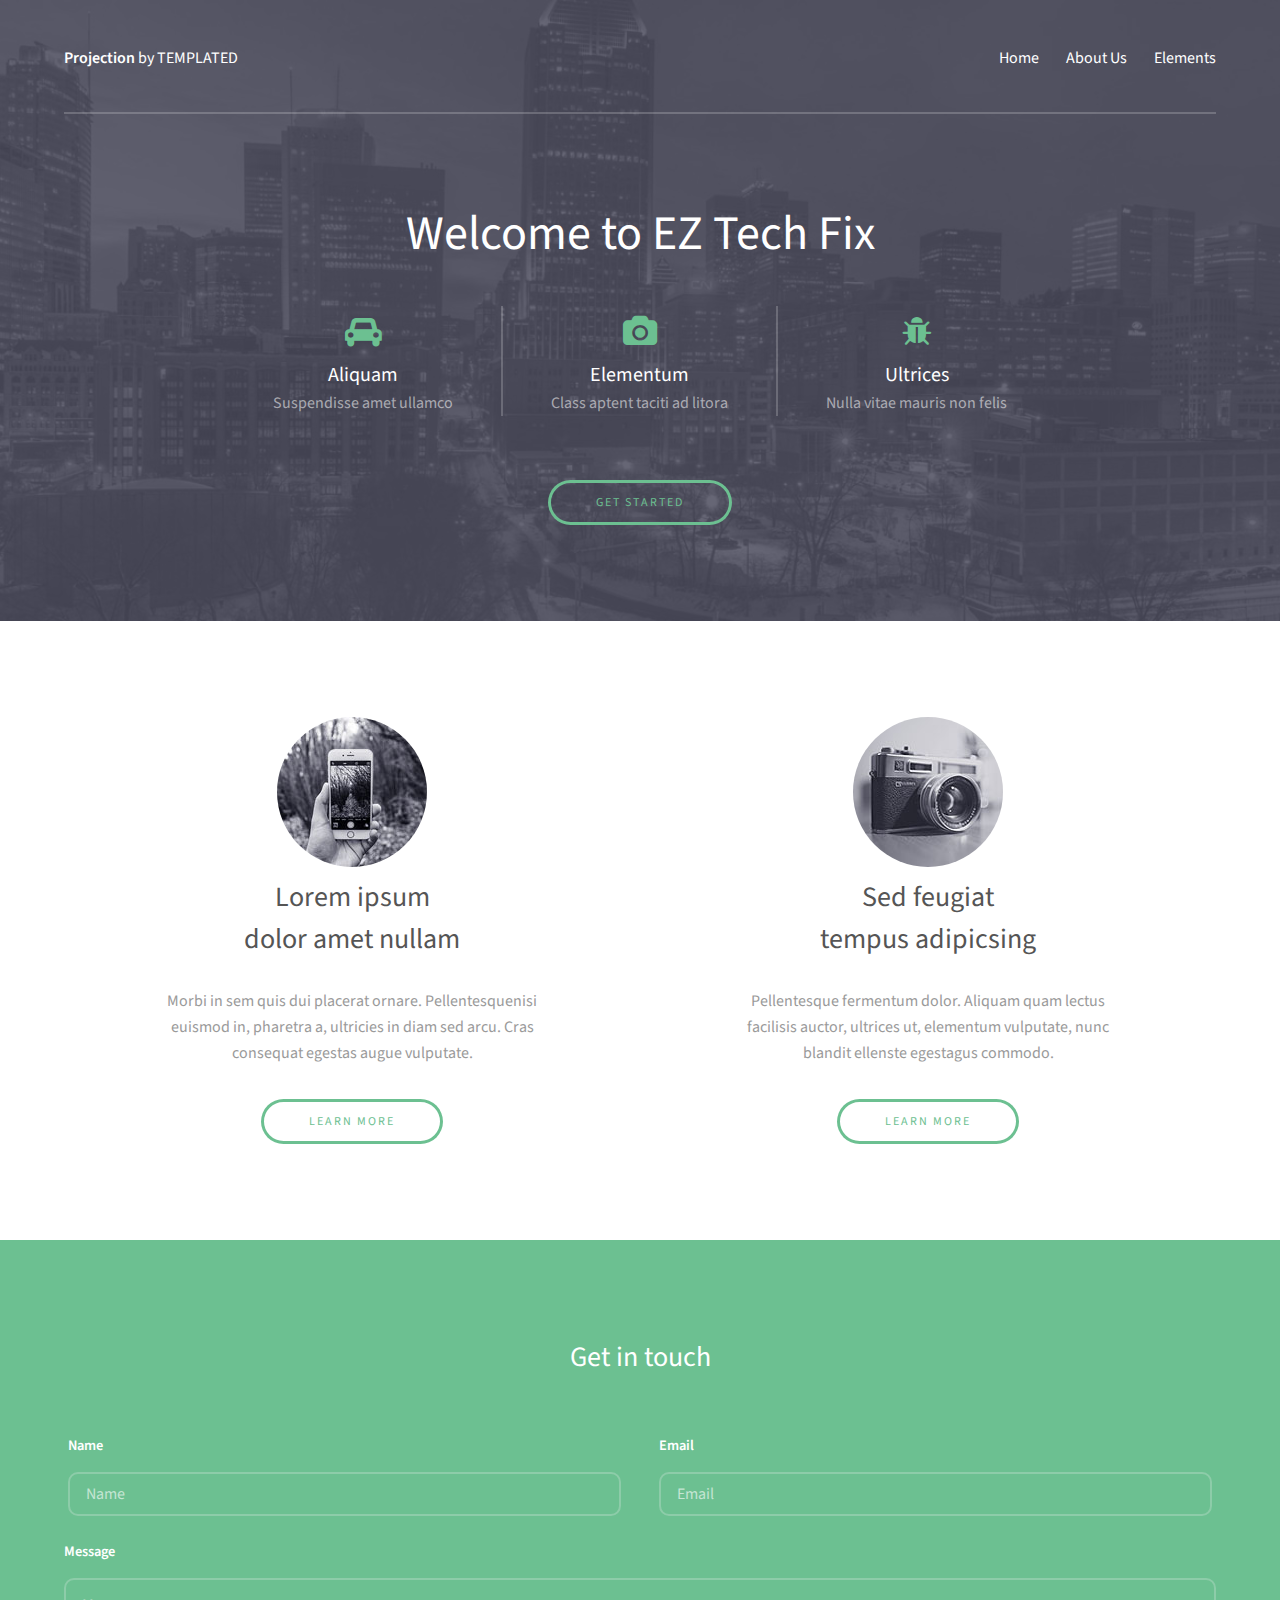
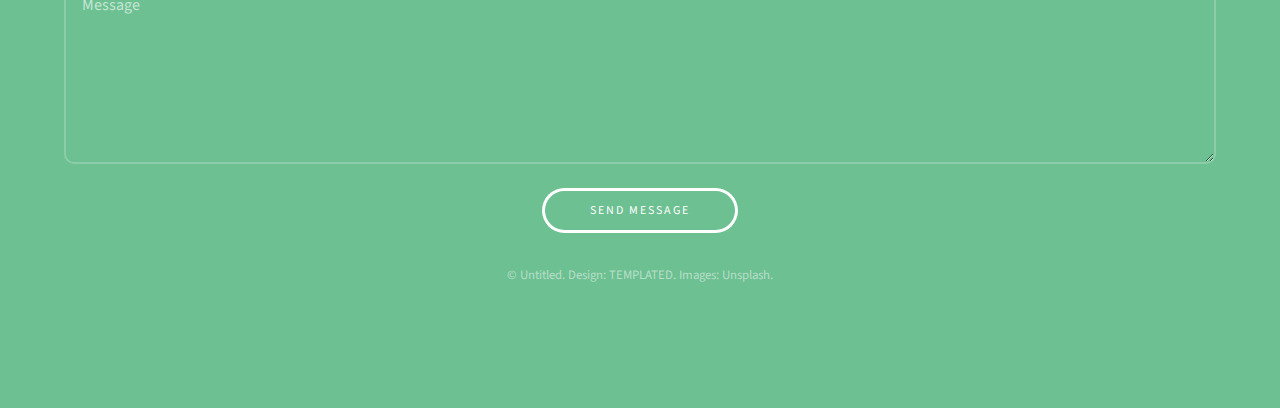
==== commit 5da1f0ba: "Changed title" ====
--- a/index.html
+++ b/index.html
@@ -19,7 +19,7 @@
 					<a href="index.html" class="logo"><strong>Projection</strong> by TEMPLATED</a>
 					<nav id="nav">
 						<a href="index.html">Home</a>
-						<a href="generic.html">Generic</a>
+						<a href="generic.html">About Us</a>
 						<a href="elements.html">Elements</a>
 					</nav>
 					<a href="#navPanel" class="navPanelToggle"><span class="fa fa-bars"></span></a>
@@ -30,7 +30,7 @@
 			<section id="banner">
 				<div class="inner">
 					<header>
-						<h1>Welcome to Projection</h1>
+						<h1>Welcome to EZ Tech Fix</h1>
 					</header>
 
 					<div class="flex ">
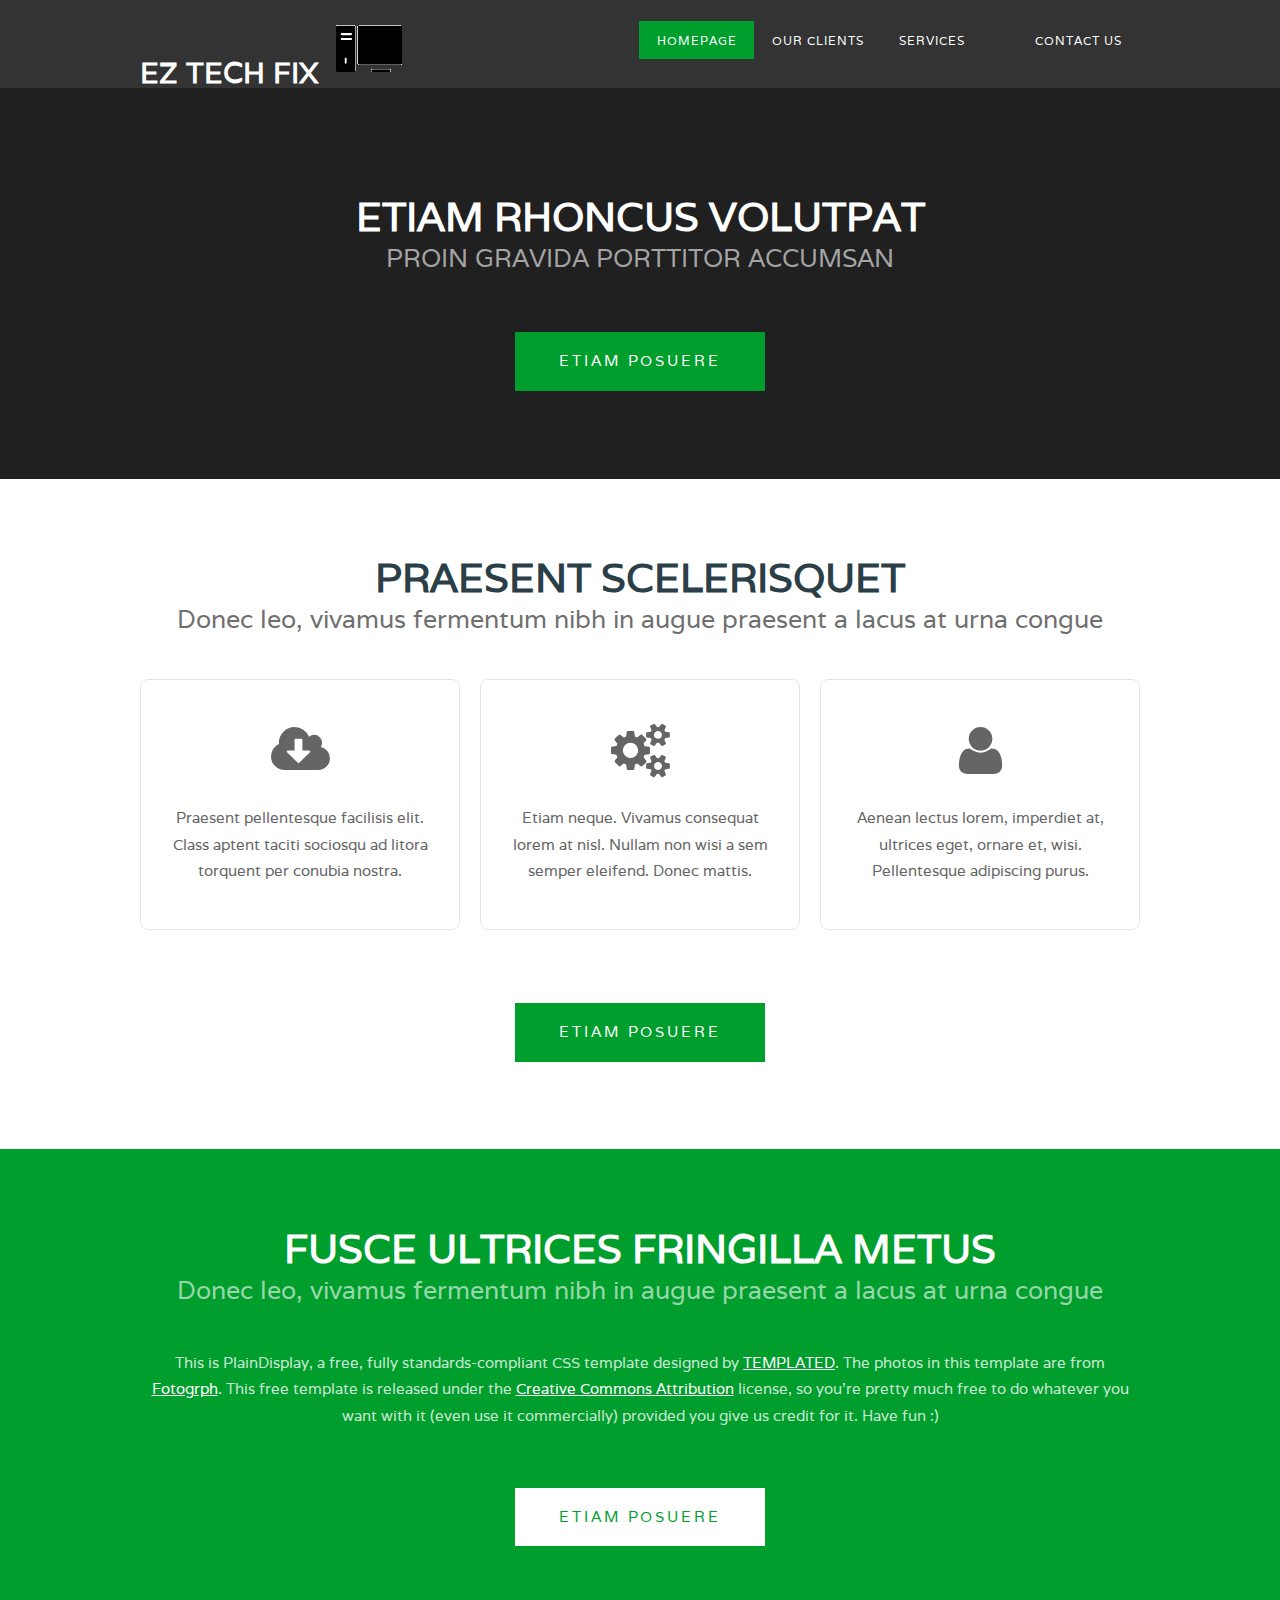
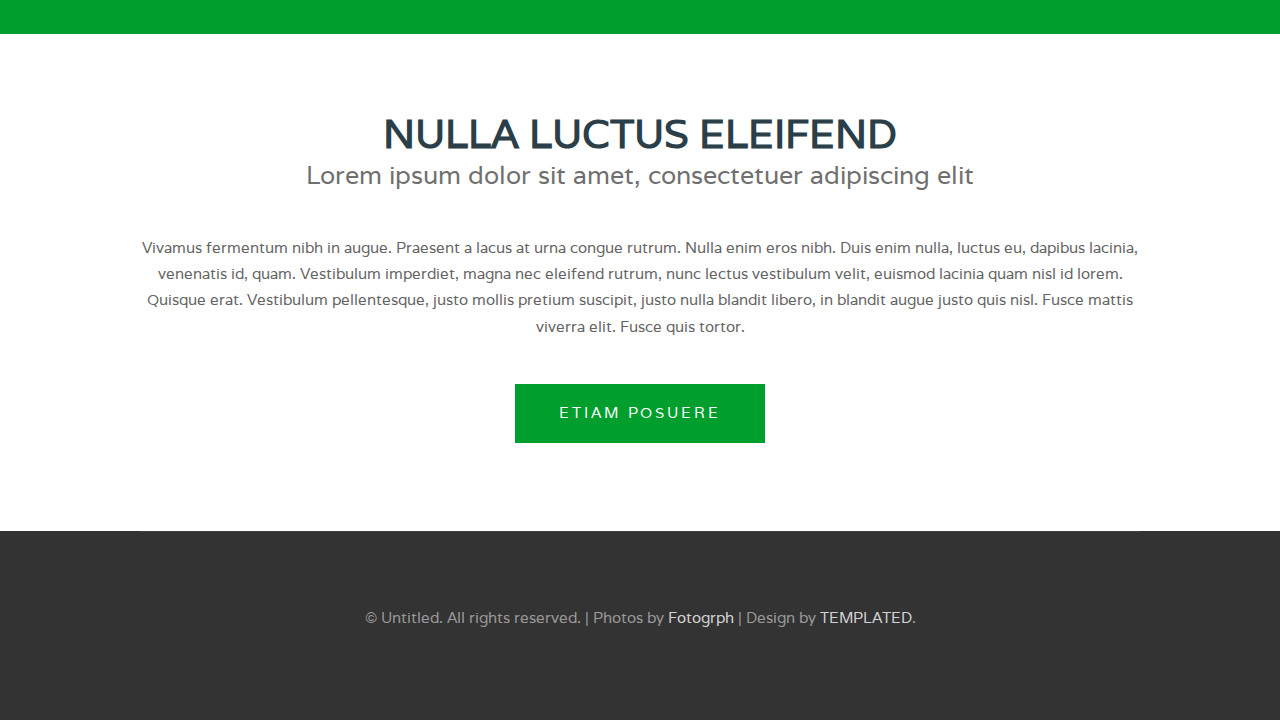
==== commit 17a35197: "Changed website" ====
--- a/index.html
+++ b/index.html
@@ -1,136 +1,104 @@
-<!DOCTYPE HTML>
+<!DOCTYPE html PUBLIC "-//W3C//DTD XHTML 1.0 Strict//EN" "http://www.w3.org/TR/xhtml1/DTD/xhtml1-strict.dtd">
 <!--
-	Projection by TEMPLATED
-	templated.co @templatedco
-	Released for free under the Creative Commons Attribution 3.0 license (templated.co/license)
+Design by TEMPLATED
+http://templated.co
+Released for free under the Creative Commons Attribution License
+
+Name       : PlainDisplay 
+Description: A two-column, fixed-width design with dark color scheme.
+Version    : 1.0
+Released   : 20140309
+
 -->
-<html>
-	<head>
-		<title>Projection by TEMPLATED</title>
-		<meta charset="utf-8" />
-		<meta name="viewport" content="width=device-width, initial-scale=1" />
-		<link rel="stylesheet" href="assets/css/main.css" />
-	</head>
-	<body>
+<html xmlns="http://www.w3.org/1999/xhtml">
+<head>
+<meta http-equiv="Content-Type" content="text/html; charset=utf-8" />
+<title></title>
+<meta name="keywords" content="" />
+<meta name="description" content="" />
+<link href="http://fonts.googleapis.com/css?family=Varela" rel="stylesheet" />
+<link href="default.css" rel="stylesheet" type="text/css" media="all" />
+<link href="fonts.css" rel="stylesheet" type="text/css" media="all" />
 
-		<!-- Header -->
-			<header id="header">
-				<div class="inner">
-					<a href="index.html" class="logo"><strong>Projection</strong> by TEMPLATED</a>
-					<nav id="nav">
-						<a href="index.html">Home</a>
-						<a href="generic.html">About Us</a>
-						<a href="elements.html">Elements</a>
-					</nav>
-					<a href="#navPanel" class="navPanelToggle"><span class="fa fa-bars"></span></a>
+<!--[if IE 6]><link href="default_ie6.css" rel="stylesheet" type="text/css" /><![endif]-->
+
+</head>
+<body>
+<div id="wrapper">
+	<div id="header-wrapper">
+	<div id="header" class="container">
+		<div id="logo">
+			<h1><a href="#">EZ Tech Fix</a><img src="images/logo3.png" id="logoimg"></h1>
+		</div>
+		<div id="menu">
+			<ul>
+				<li class="current_page_item"><a href="#" accesskey="1" title="">Homepage</a></li>
+				<li><a href="#" accesskey="2" title="">Our Clients</a></li>
+				<li><a href="#" accesskey="3" title="">Services</a></li>
+				<li><a href="#" accesskey="4" title=""></a></li>
+				<li><a href="#" accesskey="5" title="">Contact Us</a></li>
+			</ul>
+		</div>
+	</div>
+	</div>
+	<div id="banner">
+		<div class="container">
+			<div class="title">
+				<h2>Etiam rhoncus volutpat</h2>
+				<span class="byline">Proin gravida porttitor accumsan</span> </div>
+			<ul class="actions">
+				<li><a href="#" class="button">Etiam posuere</a></li>
+			</ul>
+		</div>
+	</div>
+	<div id="extra" class="container">
+		<div class="title">
+			<h2>Praesent scelerisquet</h2>
+			<span class="byline">Donec leo, vivamus fermentum nibh in augue praesent a lacus at urna congue</span> </div>
+		<div id="three-column">
+			<div class="boxA">
+				<div class="box"> <span class="fa fa-cloud-download"></span>
+					<p>Praesent pellentesque facilisis elit. Class aptent taciti sociosqu ad litora torquent per conubia nostra.</p>
 				</div>
-			</header>
-
-		<!-- Banner -->
-			<section id="banner">
-				<div class="inner">
-					<header>
-						<h1>Welcome to EZ Tech Fix</h1>
-					</header>
-
-					<div class="flex ">
-
-						<div>
-							<span class="icon fa-car"></span>
-							<h3>Aliquam</h3>
-							<p>Suspendisse amet ullamco</p>
-						</div>
-
-						<div>
-							<span class="icon fa-camera"></span>
-							<h3>Elementum</h3>
-							<p>Class aptent taciti ad litora</p>
-						</div>
-
-						<div>
-							<span class="icon fa-bug"></span>
-							<h3>Ultrices</h3>
-							<p>Nulla vitae mauris non felis</p>
-						</div>
-
-					</div>
-
-					<footer>
-						<a href="#" class="button">Get Started</a>
-					</footer>
+			</div>
+			<div class="boxB">
+				<div class="box"> <span class="fa fa-cogs"></span>
+					<p>Etiam neque. Vivamus consequat lorem at nisl. Nullam non wisi a sem semper eleifend. Donec mattis.</p>
 				</div>
-			</section>
-
-
-		<!-- Three -->
-			<section id="three" class="wrapper align-center">
-				<div class="inner">
-					<div class="flex flex-2">
-						<article>
-							<div class="image round">
-								<img src="images/pic01.jpg" alt="Pic 01" />
-							</div>
-							<header>
-								<h3>Lorem ipsum<br /> dolor amet nullam</h3>
-							</header>
-							<p>Morbi in sem quis dui placerat ornare. Pellentesquenisi<br />euismod in, pharetra a, ultricies in diam sed arcu. Cras<br />consequat  egestas augue vulputate.</p>
-							<footer>
-								<a href="#" class="button">Learn More</a>
-							</footer>
-						</article>
-						<article>
-							<div class="image round">
-								<img src="images/pic02.jpg" alt="Pic 02" />
-							</div>
-							<header>
-								<h3>Sed feugiat<br /> tempus adipicsing</h3>
-							</header>
-							<p>Pellentesque fermentum dolor. Aliquam quam lectus<br />facilisis auctor, ultrices ut, elementum vulputate, nunc<br /> blandit ellenste egestagus commodo.</p>
-							<footer>
-								<a href="#" class="button">Learn More</a>
-							</footer>
-						</article>
-					</div>
+			</div>
+			<div class="boxC">
+				<div class="box"> <span class="fa fa-user"></span>
+					<p> Aenean lectus lorem, imperdiet at, ultrices eget, ornare et, wisi. Pellentesque adipiscing purus.</p>
 				</div>
-			</section>
-
-		<!-- Footer -->
-			<footer id="footer">
-				<div class="inner">
-
-					<h3>Get in touch</h3>
-
-					<form action="#" method="post">
-
-						<div class="field half first">
-							<label for="name">Name</label>
-							<input name="name" id="name" type="text" placeholder="Name">
-						</div>
-						<div class="field half">
-							<label for="email">Email</label>
-							<input name="email" id="email" type="email" placeholder="Email">
-						</div>
-						<div class="field">
-							<label for="message">Message</label>
-							<textarea name="message" id="message" rows="6" placeholder="Message"></textarea>
-						</div>
-						<ul class="actions">
-							<li><input value="Send Message" class="button alt" type="submit"></li>
-						</ul>
-					</form>
-
-					<div class="copyright">
-						&copy; Untitled. Design: <a href="https://templated.co">TEMPLATED</a>. Images: <a href="https://unsplash.com">Unsplash</a>.
-					</div>
-
-				</div>
-			</footer>
-
-		<!-- Scripts -->
-			<script src="assets/js/jquery.min.js"></script>
-			<script src="assets/js/skel.min.js"></script>
-			<script src="assets/js/util.js"></script>
-			<script src="assets/js/main.js"></script>
-
-	</body>
-</html>+			</div>
+		</div>
+		<ul class="actions">
+			<li><a href="#" class="button">Etiam posuere</a></li>
+		</ul>
+	</div>
+	<div id="featured">
+		<div class="container">
+			<div class="title">
+				<h2>Fusce ultrices fringilla metus</h2>
+				<span class="byline">Donec leo, vivamus fermentum nibh in augue praesent a lacus at urna congue</span> </div>
+			<p>This is <strong>PlainDisplay</strong>, a free, fully standards-compliant CSS template designed by <a href="http://templated.co" rel="nofollow">TEMPLATED</a>. The photos in this template are from <a href="http://fotogrph.com/"> Fotogrph</a>. This free template is released under the <a href="http://templated.co/license">Creative Commons Attribution</a> license, so you're pretty much free to do whatever you want with it (even use it commercially) provided you give us credit for it. Have fun :) </p>
+		</div>
+		<ul class="actions">
+			<li><a href="#" class="button">Etiam posuere</a></li>
+		</ul>
+	</div>
+	<div id="page" class="container">
+		<div class="title">
+			<h2>Nulla luctus eleifend</h2>
+			<span class="byline">Lorem ipsum dolor sit amet, consectetuer adipiscing elit</span> </div>
+		<p> Vivamus fermentum nibh in augue. Praesent a lacus at urna congue rutrum. Nulla enim eros nibh. Duis enim nulla, luctus eu, dapibus lacinia, venenatis id, quam. Vestibulum imperdiet, magna nec eleifend rutrum, nunc lectus vestibulum velit, euismod lacinia quam nisl id lorem. Quisque erat. Vestibulum pellentesque, justo mollis pretium suscipit, justo nulla blandit libero, in blandit augue justo quis nisl. Fusce mattis viverra elit. Fusce quis tortor.</p>
+		<ul class="actions">
+			<li><a href="#" class="button">Etiam posuere</a></li>
+		</ul>
+	</div>
+</div>
+<div id="copyright" class="container">
+	<p>&copy; Untitled. All rights reserved. | Photos by <a href="http://fotogrph.com/">Fotogrph</a> | Design by <a href="http://templated.co" rel="nofollow">TEMPLATED</a>.</p>
+</div>
+</body>
+</html>
--- a/default.css
+++ b/default.css
@@ -0,0 +1,576 @@
+	html, body
+	{
+		height: 100%;
+	}
+	
+	body
+	{
+		margin: 0px;
+		padding: 0px;
+		background: #333333;
+		font-family: 'Varela', sans-serif;
+		font-size: 11pt;
+		font-weight: 300;
+		color: #656565;
+	}
+	
+	
+	h1, h2, h3
+	{
+		margin: 0;
+		padding: 0;
+		font-weight: 700;
+		color: #2B3F48;
+	}
+	
+	p, ol, ul
+	{
+		margin-top: 0;
+	}
+	
+	ol, ul
+	{
+		padding: 0;
+		list-style: none;
+	}
+	
+	ul.actions
+	{
+		text-align: center;
+	}
+		
+		ul.actions li
+		{
+		}
+	
+	p
+	{
+		line-height: 180%;
+	}
+	
+	strong
+	{
+	}
+	
+	a
+	{
+		color: #0000FF;
+	}
+	
+	a:hover
+	{
+		text-decoration: none;
+	}
+	
+	.container
+	{
+		overflow: hidden;
+		margin: 0em auto;
+		width: 1000px;
+	}
+	
+/*********************************************************************************/
+/* Image Style                                                                   */
+/*********************************************************************************/
+
+	.image
+	{
+		display: inline-block;
+	}
+	
+	.image img
+	{
+		display: block;
+		width: 100%;
+	}
+	
+	.image-full
+	{
+		display: block;
+		width: 100%;
+		margin: 0 0 2em 0;
+	}
+	
+	.image-left
+	{
+		float: left;
+		margin: 0 2em 2em 0;
+	}
+	
+	.image-centered
+	{
+		display: block;
+		margin: 0 0 2em 0;
+	}
+	
+	.image-centered img
+	{
+		margin: 0 auto;
+		width: auto;
+	}
+
+/*********************************************************************************/
+/* List Styles                                                                   */
+/*********************************************************************************/
+
+	ul.staff
+	{
+		margin-bottom: 3em;
+	}
+
+	ul.staff li
+	{
+		display: inline-block;
+	}
+	
+	ul.staff li img
+	{
+		width: 80%;
+		border-radius: 50%;
+	}
+
+
+/*********************************************************************************/
+/* Social Icon Styles                                                            */
+/*********************************************************************************/
+
+	ul.contact
+	{
+		margin: 0;
+		padding: 2em 0em 0em 0em;
+		list-style: none;
+	}
+	
+	ul.contact li
+	{
+		display: inline-block;
+		padding: 0em 0.30em;
+		font-size: 1em;
+	}
+	
+	ul.contact li span
+	{
+		display: none;
+		margin: 0;
+		padding: 0;
+	}
+	
+	ul.contact li a
+	{
+		color: #FFF;
+	}
+	
+	ul.contact li a:before
+	{
+		display: inline-block;
+		background: #3f3f3f;
+		width: 40px;
+		height: 40px;
+		line-height: 40px;
+		border-radius: 20px;
+		text-align: center;
+		color: #FFFFFF;
+	}
+	
+	ul.contact li a.icon-twitter:before { background: #2DAAE4; }
+	ul.contact li a.icon-facebook:before { background: #39599F; }
+	ul.contact li a.icon-dribbble:before { background: #C4376B;	}
+	ul.contact li a.icon-tumblr:before { background: #31516A; }
+	ul.contact li a.icon-rss:before { background: #F2600B; }
+
+/*********************************************************************************/
+/* Button Style                                                                  */
+/*********************************************************************************/
+
+	.button
+	{
+		display: inline-block;
+		padding: 0em 3em;
+		background: #009E2D;
+		letter-spacing: 0.20em;
+		line-height: 4em;
+		text-decoration: none;
+		text-transform: uppercase;
+		font-weight: 400;
+		font-size: 1em;
+		color: #FFF;
+	}
+	
+	.button:before
+	{
+		display: inline-block;
+		background: #FFC31F;
+		margin-right: 1em;
+		width: 40px;
+		height: 40px;
+		line-height: 40px;
+		border-radius: 20px;
+		text-align: center;
+		color: #272925;
+	}
+	
+/*********************************************************************************/
+/* Heading Titles                                                                */
+/*********************************************************************************/
+
+	.title
+	{
+		margin-bottom: 3em;
+	}
+	
+	.title h2
+	{
+		text-transform: uppercase;
+		font-size: 2.7em;
+	}
+	
+	.title .byline
+	{
+		font-size: 1.7em;
+		color: #6F6F6F;
+	}
+		
+/*********************************************************************************/
+/* 4-column                                                                      */
+/*********************************************************************************/
+
+	.box1,
+	.box2,
+	.box3,
+	.box4
+	{
+		width: 235px;
+	}
+	
+	.box1,
+	.box2,
+	.box3,
+	{
+		float: left;
+		margin-right: 20px;
+	}
+	
+	.box4
+	{
+		float: right;
+	}
+	
+/*********************************************************************************/
+/* 3-column                                                                      */
+/*********************************************************************************/
+
+	.boxA,
+	.boxB,
+	.boxC
+	{
+		width: 320px;
+	}
+
+	.boxA,
+	.boxB
+	{
+		float: left;
+		margin-right: 20px;
+	}
+	
+	.boxC
+	{
+		float: right;
+	}
+
+/*********************************************************************************/
+/* 2-column                                                                      */
+/*********************************************************************************/
+
+	.tbox1,
+	.tbox2
+	{
+		width: 575px;
+	}
+	
+	.tbox1
+	{
+		float: left;
+	}
+
+	.tbox2
+	{
+		float: right;
+	}
+	
+	#wrapper
+	{
+		background: #FFF;
+	}
+
+/*********************************************************************************/
+/* Header                                                                        */
+/*********************************************************************************/
+
+	#header-wrapper
+	{
+		background: #333333;
+	}
+
+	#header
+	{
+		position: relative;
+		padding: 3em 0em;
+	}
+
+/*********************************************************************************/
+/* Logo                                                                          */
+/*********************************************************************************/
+
+	#logo
+	{
+		position: absolute;
+		top: 0.7em;
+		left: 0;
+	}
+	
+	#logo h1
+	{
+		color: #FFF;
+	}
+	
+	#logo a
+	{
+		text-decoration: none;
+		text-transform: uppercase;
+		color: #FFF;
+	}
+    #logoimg
+    {        
+        margin-left: 0.3em;
+        padding-top: 0.3em;
+    }
+
+/*********************************************************************************/
+/* Menu                                                                          */
+/*********************************************************************************/
+
+	#menu
+	{
+		position: absolute;
+		top: 2em;
+		right: 0;
+	}
+	
+	#menu ul
+	{
+		display: inline-block;
+	}
+	
+	#menu li
+	{
+		display: block;
+		float: left;
+		text-align: center;
+	}
+	
+	#menu li a, #menu li span
+	{
+		padding: 1em 1.5em;
+		letter-spacing: 1px;
+		text-decoration: none;
+		text-transform: uppercase;
+		font-size: 0.8em;
+		color: #FFF;
+	}
+	
+	#menu li:hover a, #menu li.active a, #menu li.active span
+	{
+		color: #FFF;
+	}
+	
+	#menu .current_page_item a
+	{
+		background: #009E2D;
+		color: #FFF;
+	}
+	
+	#menu .icon
+	{
+	}
+
+/*********************************************************************************/
+/* Banner                                                                        */
+/*********************************************************************************/
+
+	#banner
+	{
+		overflow: hidden;
+		padding: 7em 0em 5em 0em;
+		background: #202020;
+		background-size: cover;
+		text-align: center;
+		color: rgba(255,255,255,.8);
+	}
+
+	#banner .title
+	{
+		margin-bottom: 1em;
+		text-transform: uppercase !important;
+	}
+
+	#banner .title h2
+	{
+		color: #FFF;
+	}
+
+	#banner .title .byline
+	{
+		color: rgba(255,255,255,.6);
+	}
+	
+	#banner .button
+	{
+		margin-top: 3em;
+		background: #009E2D !important;
+	}
+
+/*********************************************************************************/
+/* Page                                                                          */
+/*********************************************************************************/
+
+	#page
+	{
+		padding: 5em 0em;
+		text-align: center;
+	}
+	
+	#page .button
+	{
+		margin-top: 2em;
+		display: inline-block;
+		text-align: center;
+	}
+
+/*********************************************************************************/
+/* Content                                                                       */
+/*********************************************************************************/
+
+	#content
+	{
+	}
+
+/*********************************************************************************/
+/* Sidebar                                                                       */
+/*********************************************************************************/
+
+	#sidebar
+	{
+	}
+
+/*********************************************************************************/
+/* Footer                                                                        */
+/*********************************************************************************/
+
+	#footer
+	{
+	}
+
+/*********************************************************************************/
+/* Copyright                                                                     */
+/*********************************************************************************/
+
+	#copyright
+	{
+		overflow: hidden;
+		padding: 5em 0em;
+		border-top: 1px solid rgba(255,255,255,0.08);
+	}
+	
+	#copyright p
+	{
+		text-align: center;
+		font-size: 1em;
+		color: rgba(255,255,255,0.5);
+	}
+	
+	#copyright a
+	{
+		text-decoration: none;
+		color: rgba(255,255,255,0.8);
+	}
+
+/*********************************************************************************/
+/* Featured                                                                      */
+/*********************************************************************************/
+
+	#featured
+	{
+		overflow: hidden;
+		padding: 5em 0em;
+		background: #009E2D;
+		color: rgba(255,255,255,.8);
+		text-align: center;
+	}
+
+	#featured a
+	{
+		color: rgba(255,255,255,1);
+	}
+	
+	#featured .button
+	{
+		background: #FFF;
+		margin-top: 3em;
+		font-size: 1em;
+		color: #009E2D;
+	}
+
+	#featured .title
+	{
+	}
+
+	#featured .title h2
+	{
+		color: #FFF;
+	}
+
+	#featured .title .byline
+	{
+		color: rgba(255,255,255,.6);
+	}
+
+/*********************************************************************************/
+/* Featured                                                                      */
+/*********************************************************************************/
+
+.box
+{
+	padding: 3em 2em 2em 2em;
+	border: 1px solid rgba(0,0,0,0.1);
+	border-radius: 8px;
+		text-align: center;
+}
+
+
+	#extra
+	{
+		overflow: hidden;
+		padding: 5em 0em;
+	}
+	
+	#extra .title
+	{
+		text-align: center;
+	}
+	
+	#extra .button
+	{
+		margin-top: 5em;
+	}
+	
+	#extra .fa
+	{
+		display: block;
+		margin-bottom: 0.5em;
+		text-align: center;
+		font-size: 3em;
+	}
+
+
+
--- a/fonts.css
+++ b/fonts.css
@@ -0,0 +1,422 @@
+@charset 'UTF-8';
+
+@font-face{font-family:'FontAwesome';src:url('font/fontawesome-webfont.eot?v=4.0.1');src:url('font/fontawesome-webfont.eot?#iefix&v=4.0.1') format('embedded-opentype'),url('font/fontawesome-webfont.woff?v=4.0.1') format('woff'),url('font/fontawesome-webfont.ttf?v=4.0.1') format('truetype'),url('font/fontawesome-webfont.svg?v=4.0.1#fontawesomeregular') format('svg');font-weight:normal;font-style:normal}
+
+/*********************************************************************************/
+/* Icons                                                                         */
+/* Powered by Font Awesome by Dave Gandy | http://fontawesome.io                 */
+/* Licensed under the SIL OFL 1.1 (font), MIT (CSS)                              */
+/*********************************************************************************/
+
+	.fa
+	{
+		text-decoration: none;
+	}
+
+		.fa:before
+		{
+			display:inline-block;
+			font-family: FontAwesome;
+			font-size: 1.25em;
+			text-decoration: none;
+			font-style: normal;
+			font-weight: normal;
+			line-height: 1;
+			-webkit-font-smoothing:antialiased;
+			-moz-osx-font-smoothing:grayscale;
+		}
+
+		.fa-lg{font-size:1.3333333333333333em;line-height:.75em;vertical-align:-15%}
+		.fa-2x{font-size:2em}
+		.fa-3x{font-size:3em}
+		.fa-4x{font-size:4em}
+		.fa-5x{font-size:5em}
+		.fa-fw{width:1.2857142857142858em;text-align:center}
+		.fa-ul{padding-left:0;margin-left:2.142857142857143em;list-style-type:none}.fa-ul>li{position:relative}
+		.fa-li{position:absolute;left:-2.142857142857143em;width:2.142857142857143em;top:.14285714285714285em;text-align:center}.fa-li.fa-lg{left:-1.8571428571428572em}
+		.fa-border{padding:.2em .25em .15em;border:solid .08em #eee;border-radius:.1em}
+		.pull-right{float:right}
+		.pull-left{float:left}
+		.fa.pull-left{margin-right:.3em}
+		.fa.pull-right{margin-left:.3em}
+		.fa-spin{-webkit-animation:spin 2s infinite linear;-moz-animation:spin 2s infinite linear;-o-animation:spin 2s infinite linear;animation:spin 2s infinite linear}
+		@-moz-keyframes spin{0%{-moz-transform:rotate(0deg)} 100%{-moz-transform:rotate(359deg)}}@-webkit-keyframes spin{0%{-webkit-transform:rotate(0deg)} 100%{-webkit-transform:rotate(359deg)}}@-o-keyframes spin{0%{-o-transform:rotate(0deg)} 100%{-o-transform:rotate(359deg)}}@-ms-keyframes spin{0%{-ms-transform:rotate(0deg)} 100%{-ms-transform:rotate(359deg)}}@keyframes spin{0%{transform:rotate(0deg)} 100%{transform:rotate(359deg)}}.fa-rotate-90{filter:progid:DXImageTransform.Microsoft.BasicImage(rotation=1);-webkit-transform:rotate(90deg);-moz-transform:rotate(90deg);-ms-transform:rotate(90deg);-o-transform:rotate(90deg);transform:rotate(90deg)}
+		.fa-rotate-180{filter:progid:DXImageTransform.Microsoft.BasicImage(rotation=2);-webkit-transform:rotate(180deg);-moz-transform:rotate(180deg);-ms-transform:rotate(180deg);-o-transform:rotate(180deg);transform:rotate(180deg)}
+		.fa-rotate-270{filter:progid:DXImageTransform.Microsoft.BasicImage(rotation=3);-webkit-transform:rotate(270deg);-moz-transform:rotate(270deg);-ms-transform:rotate(270deg);-o-transform:rotate(270deg);transform:rotate(270deg)}
+		.fa-flip-horizontal{filter:progid:DXImageTransform.Microsoft.BasicImage(rotation=0, mirror=1);-webkit-transform:scale(-1, 1);-moz-transform:scale(-1, 1);-ms-transform:scale(-1, 1);-o-transform:scale(-1, 1);transform:scale(-1, 1)}
+		.fa-flip-vertical{filter:progid:DXImageTransform.Microsoft.BasicImage(rotation=2, mirror=1);-webkit-transform:scale(1, -1);-moz-transform:scale(1, -1);-ms-transform:scale(1, -1);-o-transform:scale(1, -1);transform:scale(1, -1)}
+		.fa-stack{position:relative;display:inline-block;width:2em;height:2em;line-height:2em;vertical-align:middle}
+		.fa-stack-1x,.fa-stack-2x{position:absolute;left:0;width:100%;text-align:center}
+		.fa-stack-1x{line-height:inherit}
+		.fa-stack-2x{font-size:2em}
+		.fa-inverse{color:#fff}
+		.fa-glass:before{content:"\f000"}
+		.fa-music:before{content:"\f001"}
+		.fa-search:before{content:"\f002"}
+		.fa-envelope-o:before{content:"\f003"}
+		.fa-heart:before{content:"\f004"}
+		.fa-star:before{content:"\f005"}
+		.fa-star-o:before{content:"\f006"}
+		.fa-user:before{content:"\f007"}
+		.fa-film:before{content:"\f008"}
+		.fa-th-large:before{content:"\f009"}
+		.fa-th:before{content:"\f00a"}
+		.fa-th-list:before{content:"\f00b"}
+		.fa-check:before{content:"\f00c"}
+		.fa-times:before{content:"\f00d"}
+		.fa-search-plus:before{content:"\f00e"}
+		.fa-search-minus:before{content:"\f010"}
+		.fa-power-off:before{content:"\f011"}
+		.fa-signal:before{content:"\f012"}
+		.fa-gear:before,.fa-cog:before{content:"\f013"}
+		.fa-trash-o:before{content:"\f014"}
+		.fa-home:before{content:"\f015"}
+		.fa-file-o:before{content:"\f016"}
+		.fa-clock-o:before{content:"\f017"}
+		.fa-road:before{content:"\f018"}
+		.fa-download:before{content:"\f019"}
+		.fa-arrow-circle-o-down:before{content:"\f01a"}
+		.fa-arrow-circle-o-up:before{content:"\f01b"}
+		.fa-inbox:before{content:"\f01c"}
+		.fa-play-circle-o:before{content:"\f01d"}
+		.fa-rotate-right:before,.fa-repeat:before{content:"\f01e"}
+		.fa-refresh:before{content:"\f021"}
+		.fa-list-alt:before{content:"\f022"}
+		.fa-lock:before{content:"\f023"}
+		.fa-flag:before{content:"\f024"}
+		.fa-headphones:before{content:"\f025"}
+		.fa-volume-off:before{content:"\f026"}
+		.fa-volume-down:before{content:"\f027"}
+		.fa-volume-up:before{content:"\f028"}
+		.fa-qrcode:before{content:"\f029"}
+		.fa-barcode:before{content:"\f02a"}
+		.fa-tag:before{content:"\f02b"}
+		.fa-tags:before{content:"\f02c"}
+		.fa-book:before{content:"\f02d"}
+		.fa-bookmark:before{content:"\f02e"}
+		.fa-print:before{content:"\f02f"}
+		.fa-camera:before{content:"\f030"}
+		.fa-font:before{content:"\f031"}
+		.fa-bold:before{content:"\f032"}
+		.fa-italic:before{content:"\f033"}
+		.fa-text-height:before{content:"\f034"}
+		.fa-text-width:before{content:"\f035"}
+		.fa-align-left:before{content:"\f036"}
+		.fa-align-center:before{content:"\f037"}
+		.fa-align-right:before{content:"\f038"}
+		.fa-align-justify:before{content:"\f039"}
+		.fa-list:before{content:"\f03a"}
+		.fa-dedent:before,.fa-outdent:before{content:"\f03b"}
+		.fa-indent:before{content:"\f03c"}
+		.fa-video-camera:before{content:"\f03d"}
+		.fa-picture-o:before{content:"\f03e"}
+		.fa-pencil:before{content:"\f040"}
+		.fa-map-marker:before{content:"\f041"}
+		.fa-adjust:before{content:"\f042"}
+		.fa-tint:before{content:"\f043"}
+		.fa-edit:before,.fa-pencil-square-o:before{content:"\f044"}
+		.fa-share-square-o:before{content:"\f045"}
+		.fa-check-square-o:before{content:"\f046"}
+		.fa-move:before{content:"\f047"}
+		.fa-step-backward:before{content:"\f048"}
+		.fa-fast-backward:before{content:"\f049"}
+		.fa-backward:before{content:"\f04a"}
+		.fa-play:before{content:"\f04b"}
+		.fa-pause:before{content:"\f04c"}
+		.fa-stop:before{content:"\f04d"}
+		.fa-forward:before{content:"\f04e"}
+		.fa-fast-forward:before{content:"\f050"}
+		.fa-step-forward:before{content:"\f051"}
+		.fa-eject:before{content:"\f052"}
+		.fa-chevron-left:before{content:"\f053"}
+		.fa-chevron-right:before{content:"\f054"}
+		.fa-plus-circle:before{content:"\f055"}
+		.fa-minus-circle:before{content:"\f056"}
+		.fa-times-circle:before{content:"\f057"}
+		.fa-check-circle:before{content:"\f058"}
+		.fa-question-circle:before{content:"\f059"}
+		.fa-info-circle:before{content:"\f05a"}
+		.fa-crosshairs:before{content:"\f05b"}
+		.fa-times-circle-o:before{content:"\f05c"}
+		.fa-check-circle-o:before{content:"\f05d"}
+		.fa-ban:before{content:"\f05e"}
+		.fa-arrow-left:before{content:"\f060"}
+		.fa-arrow-right:before{content:"\f061"}
+		.fa-arrow-up:before{content:"\f062"}
+		.fa-arrow-down:before{content:"\f063"}
+		.fa-mail-forward:before,.fa-share:before{content:"\f064"}
+		.fa-resize-full:before{content:"\f065"}
+		.fa-resize-small:before{content:"\f066"}
+		.fa-plus:before{content:"\f067"}
+		.fa-minus:before{content:"\f068"}
+		.fa-asterisk:before{content:"\f069"}
+		.fa-exclamation-circle:before{content:"\f06a"}
+		.fa-gift:before{content:"\f06b"}
+		.fa-leaf:before{content:"\f06c"}
+		.fa-fire:before{content:"\f06d"}
+		.fa-eye:before{content:"\f06e"}
+		.fa-eye-slash:before{content:"\f070"}
+		.fa-warning:before,.fa-exclamation-triangle:before{content:"\f071"}
+		.fa-plane:before{content:"\f072"}
+		.fa-calendar:before{content:"\f073"}
+		.fa-random:before{content:"\f074"}
+		.fa-comment:before{content:"\f075"}
+		.fa-magnet:before{content:"\f076"}
+		.fa-chevron-up:before{content:"\f077"}
+		.fa-chevron-down:before{content:"\f078"}
+		.fa-retweet:before{content:"\f079"}
+		.fa-shopping-cart:before{content:"\f07a"}
+		.fa-folder:before{content:"\f07b"}
+		.fa-folder-open:before{content:"\f07c"}
+		.fa-resize-vertical:before{content:"\f07d"}
+		.fa-resize-horizontal:before{content:"\f07e"}
+		.fa-bar-chart-o:before{content:"\f080"}
+		.fa-twitter-square:before{content:"\f081"}
+		.fa-facebook-square:before{content:"\f082"}
+		.fa-camera-retro:before{content:"\f083"}
+		.fa-key:before{content:"\f084"}
+		.fa-gears:before,.fa-cogs:before{content:"\f085"}
+		.fa-comments:before{content:"\f086"}
+		.fa-thumbs-o-up:before{content:"\f087"}
+		.fa-thumbs-o-down:before{content:"\f088"}
+		.fa-star-half:before{content:"\f089"}
+		.fa-heart-o:before{content:"\f08a"}
+		.fa-sign-out:before{content:"\f08b"}
+		.fa-linkedin-square:before{content:"\f08c"}
+		.fa-thumb-tack:before{content:"\f08d"}
+		.fa-external-link:before{content:"\f08e"}
+		.fa-sign-in:before{content:"\f090"}
+		.fa-trophy:before{content:"\f091"}
+		.fa-github-square:before{content:"\f092"}
+		.fa-upload:before{content:"\f093"}
+		.fa-lemon-o:before{content:"\f094"}
+		.fa-phone:before{content:"\f095"}
+		.fa-square-o:before{content:"\f096"}
+		.fa-bookmark-o:before{content:"\f097"}
+		.fa-phone-square:before{content:"\f098"}
+		.fa-twitter:before{content:"\f099"}
+		.fa-facebook:before{content:"\f09a"}
+		.fa-github:before{content:"\f09b"}
+		.fa-unlock:before{content:"\f09c"}
+		.fa-credit-card:before{content:"\f09d"}
+		.fa-rss:before{content:"\f09e"}
+		.fa-hdd-o:before{content:"\f0a0"}
+		.fa-bullhorn:before{content:"\f0a1"}
+		.fa-bell:before{content:"\f0f3"}
+		.fa-certificate:before{content:"\f0a3"}
+		.fa-hand-o-right:before{content:"\f0a4"}
+		.fa-hand-o-left:before{content:"\f0a5"}
+		.fa-hand-o-up:before{content:"\f0a6"}
+		.fa-hand-o-down:before{content:"\f0a7"}
+		.fa-arrow-circle-left:before{content:"\f0a8"}
+		.fa-arrow-circle-right:before{content:"\f0a9"}
+		.fa-arrow-circle-up:before{content:"\f0aa"}
+		.fa-arrow-circle-down:before{content:"\f0ab"}
+		.fa-globe:before{content:"\f0ac"}
+		.fa-wrench:before{content:"\f0ad"}
+		.fa-tasks:before{content:"\f0ae"}
+		.fa-filter:before{content:"\f0b0"}
+		.fa-briefcase:before{content:"\f0b1"}
+		.fa-fullscreen:before{content:"\f0b2"}
+		.fa-group:before{content:"\f0c0"}
+		.fa-chain:before,.fa-link:before{content:"\f0c1"}
+		.fa-cloud:before{content:"\f0c2"}
+		.fa-flask:before{content:"\f0c3"}
+		.fa-cut:before,.fa-scissors:before{content:"\f0c4"}
+		.fa-copy:before,.fa-files-o:before{content:"\f0c5"}
+		.fa-paperclip:before{content:"\f0c6"}
+		.fa-save:before,.fa-floppy-o:before{content:"\f0c7"}
+		.fa-square:before{content:"\f0c8"}
+		.fa-reorder:before{content:"\f0c9"}
+		.fa-list-ul:before{content:"\f0ca"}
+		.fa-list-ol:before{content:"\f0cb"}
+		.fa-strikethrough:before{content:"\f0cc"}
+		.fa-underline:before{content:"\f0cd"}
+		.fa-table:before{content:"\f0ce"}
+		.fa-magic:before{content:"\f0d0"}
+		.fa-truck:before{content:"\f0d1"}
+		.fa-pinterest:before{content:"\f0d2"}
+		.fa-pinterest-square:before{content:"\f0d3"}
+		.fa-google-plus-square:before{content:"\f0d4"}
+		.fa-google-plus:before{content:"\f0d5"}
+		.fa-money:before{content:"\f0d6"}
+		.fa-caret-down:before{content:"\f0d7"}
+		.fa-caret-up:before{content:"\f0d8"}
+		.fa-caret-left:before{content:"\f0d9"}
+		.fa-caret-right:before{content:"\f0da"}
+		.fa-columns:before{content:"\f0db"}
+		.fa-unsorted:before,.fa-sort:before{content:"\f0dc"}
+		.fa-sort-down:before,.fa-sort-asc:before{content:"\f0dd"}
+		.fa-sort-up:before,.fa-sort-desc:before{content:"\f0de"}
+		.fa-envelope:before{content:"\f0e0"}
+		.fa-linkedin:before{content:"\f0e1"}
+		.fa-rotate-left:before,.fa-undo:before{content:"\f0e2"}
+		.fa-legal:before,.fa-gavel:before{content:"\f0e3"}
+		.fa-dashboard:before,.fa-tachometer:before{content:"\f0e4"}
+		.fa-comment-o:before{content:"\f0e5"}
+		.fa-comments-o:before{content:"\f0e6"}
+		.fa-flash:before,.fa-bolt:before{content:"\f0e7"}
+		.fa-sitemap:before{content:"\f0e8"}
+		.fa-umbrella:before{content:"\f0e9"}
+		.fa-paste:before,.fa-clipboard:before{content:"\f0ea"}
+		.fa-lightbulb-o:before{content:"\f0eb"}
+		.fa-exchange:before{content:"\f0ec"}
+		.fa-cloud-download:before{content:"\f0ed"}
+		.fa-cloud-upload:before{content:"\f0ee"}
+		.fa-user-md:before{content:"\f0f0"}
+		.fa-stethoscope:before{content:"\f0f1"}
+		.fa-suitcase:before{content:"\f0f2"}
+		.fa-bell-o:before{content:"\f0a2"}
+		.fa-coffee:before{content:"\f0f4"}
+		.fa-cutlery:before{content:"\f0f5"}
+		.fa-file-text-o:before{content:"\f0f6"}
+		.fa-building:before{content:"\f0f7"}
+		.fa-hospital:before{content:"\f0f8"}
+		.fa-ambulance:before{content:"\f0f9"}
+		.fa-medkit:before{content:"\f0fa"}
+		.fa-fighter-jet:before{content:"\f0fb"}
+		.fa-beer:before{content:"\f0fc"}
+		.fa-h-square:before{content:"\f0fd"}
+		.fa-plus-square:before{content:"\f0fe"}
+		.fa-angle-double-left:before{content:"\f100"}
+		.fa-angle-double-right:before{content:"\f101"}
+		.fa-angle-double-up:before{content:"\f102"}
+		.fa-angle-double-down:before{content:"\f103"}
+		.fa-angle-left:before{content:"\f104"}
+		.fa-angle-right:before{content:"\f105"}
+		.fa-angle-up:before{content:"\f106"}
+		.fa-angle-down:before{content:"\f107"}
+		.fa-desktop:before{content:"\f108"}
+		.fa-laptop:before{content:"\f109"}
+		.fa-tablet:before{content:"\f10a"}
+		.fa-mobile-phone:before,.fa-mobile:before{content:"\f10b"}
+		.fa-circle-o:before{content:"\f10c"}
+		.fa-quote-left:before{content:"\f10d"}
+		.fa-quote-right:before{content:"\f10e"}
+		.fa-spinner:before{content:"\f110"}
+		.fa-circle:before{content:"\f111"}
+		.fa-mail-reply:before,.fa-reply:before{content:"\f112"}
+		.fa-github-alt:before{content:"\f113"}
+		.fa-folder-o:before{content:"\f114"}
+		.fa-folder-open-o:before{content:"\f115"}
+		.fa-expand-o:before{content:"\f116"}
+		.fa-collapse-o:before{content:"\f117"}
+		.fa-smile-o:before{content:"\f118"}
+		.fa-frown-o:before{content:"\f119"}
+		.fa-meh-o:before{content:"\f11a"}
+		.fa-gamepad:before{content:"\f11b"}
+		.fa-keyboard-o:before{content:"\f11c"}
+		.fa-flag-o:before{content:"\f11d"}
+		.fa-flag-checkered:before{content:"\f11e"}
+		.fa-terminal:before{content:"\f120"}
+		.fa-code:before{content:"\f121"}
+		.fa-reply-all:before{content:"\f122"}
+		.fa-mail-reply-all:before{content:"\f122"}
+		.fa-star-half-empty:before,.fa-star-half-full:before,.fa-star-half-o:before{content:"\f123"}
+		.fa-location-arrow:before{content:"\f124"}
+		.fa-crop:before{content:"\f125"}
+		.fa-code-fork:before{content:"\f126"}
+		.fa-unlink:before,.fa-chain-broken:before{content:"\f127"}
+		.fa-question:before{content:"\f128"}
+		.fa-info:before{content:"\f129"}
+		.fa-exclamation:before{content:"\f12a"}
+		.fa-superscript:before{content:"\f12b"}
+		.fa-subscript:before{content:"\f12c"}
+		.fa-eraser:before{content:"\f12d"}
+		.fa-puzzle-piece:before{content:"\f12e"}
+		.fa-microphone:before{content:"\f130"}
+		.fa-microphone-slash:before{content:"\f131"}
+		.fa-shield:before{content:"\f132"}
+		.fa-calendar-o:before{content:"\f133"}
+		.fa-fire-extinguisher:before{content:"\f134"}
+		.fa-rocket:before{content:"\f135"}
+		.fa-maxcdn:before{content:"\f136"}
+		.fa-chevron-circle-left:before{content:"\f137"}
+		.fa-chevron-circle-right:before{content:"\f138"}
+		.fa-chevron-circle-up:before{content:"\f139"}
+		.fa-chevron-circle-down:before{content:"\f13a"}
+		.fa-html5:before{content:"\f13b"}
+		.fa-css3:before{content:"\f13c"}
+		.fa-anchor:before{content:"\f13d"}
+		.fa-unlock-o:before{content:"\f13e"}
+		.fa-bullseye:before{content:"\f140"}
+		.fa-ellipsis-horizontal:before{content:"\f141"}
+		.fa-ellipsis-vertical:before{content:"\f142"}
+		.fa-rss-square:before{content:"\f143"}
+		.fa-play-circle:before{content:"\f144"}
+		.fa-ticket:before{content:"\f145"}
+		.fa-minus-square:before{content:"\f146"}
+		.fa-minus-square-o:before{content:"\f147"}
+		.fa-level-up:before{content:"\f148"}
+		.fa-level-down:before{content:"\f149"}
+		.fa-check-square:before{content:"\f14a"}
+		.fa-pencil-square:before{content:"\f14b"}
+		.fa-external-link-square:before{content:"\f14c"}
+		.fa-share-square:before{content:"\f14d"}
+		.fa-compass:before{content:"\f14e"}
+		.fa-toggle-down:before,.fa-caret-square-o-down:before{content:"\f150"}
+		.fa-toggle-up:before,.fa-caret-square-o-up:before{content:"\f151"}
+		.fa-toggle-right:before,.fa-caret-square-o-right:before{content:"\f152"}
+		.fa-euro:before,.fa-eur:before{content:"\f153"}
+		.fa-gbp:before{content:"\f154"}
+		.fa-dollar:before,.fa-usd:before{content:"\f155"}
+		.fa-rupee:before,.fa-inr:before{content:"\f156"}
+		.fa-cny:before,.fa-rmb:before,.fa-yen:before,.fa-jpy:before{content:"\f157"}
+		.fa-ruble:before,.fa-rouble:before,.fa-rub:before{content:"\f158"}
+		.fa-won:before,.fa-krw:before{content:"\f159"}
+		.fa-bitcoin:before,.fa-btc:before{content:"\f15a"}
+		.fa-file:before{content:"\f15b"}
+		.fa-file-text:before{content:"\f15c"}
+		.fa-sort-alpha-asc:before{content:"\f15d"}
+		.fa-sort-alpha-desc:before{content:"\f15e"}
+		.fa-sort-amount-asc:before{content:"\f160"}
+		.fa-sort-amount-desc:before{content:"\f161"}
+		.fa-sort-numeric-asc:before{content:"\f162"}
+		.fa-sort-numeric-desc:before{content:"\f163"}
+		.fa-thumbs-up:before{content:"\f164"}
+		.fa-thumbs-down:before{content:"\f165"}
+		.fa-youtube-square:before{content:"\f166"}
+		.fa-youtube:before{content:"\f167"}
+		.fa-xing:before{content:"\f168"}
+		.fa-xing-square:before{content:"\f169"}
+		.fa-youtube-play:before{content:"\f16a"}
+		.fa-dropbox:before{content:"\f16b"}
+		.fa-stack-overflow:before{content:"\f16c"}
+		.fa-instagram:before{content:"\f16d"}
+		.fa-flickr:before{content:"\f16e"}
+		.fa-adn:before{content:"\f170"}
+		.fa-bitbucket:before{content:"\f171"}
+		.fa-bitbucket-square:before{content:"\f172"}
+		.fa-tumblr:before{content:"\f173"}
+		.fa-tumblr-square:before{content:"\f174"}
+		.fa-long-arrow-down:before{content:"\f175"}
+		.fa-long-arrow-up:before{content:"\f176"}
+		.fa-long-arrow-left:before{content:"\f177"}
+		.fa-long-arrow-right:before{content:"\f178"}
+		.fa-apple:before{content:"\f179"}
+		.fa-windows:before{content:"\f17a"}
+		.fa-android:before{content:"\f17b"}
+		.fa-linux:before{content:"\f17c"}
+		.fa-dribbble:before{content:"\f17d"}
+		.fa-skype:before{content:"\f17e"}
+		.fa-foursquare:before{content:"\f180"}
+		.fa-trello:before{content:"\f181"}
+		.fa-female:before{content:"\f182"}
+		.fa-male:before{content:"\f183"}
+		.fa-gittip:before{content:"\f184"}
+		.fa-sun-o:before{content:"\f185"}
+		.fa-moon-o:before{content:"\f186"}
+		.fa-archive:before{content:"\f187"}
+		.fa-bug:before{content:"\f188"}
+		.fa-vk:before{content:"\f189"}
+		.fa-weibo:before{content:"\f18a"}
+		.fa-renren:before{content:"\f18b"}
+		.fa-pagelines:before{content:"\f18c"}
+		.fa-stack-exchange:before{content:"\f18d"}
+		.fa-arrow-circle-o-right:before{content:"\f18e"}
+		.fa-arrow-circle-o-left:before{content:"\f190"}
+		.fa-toggle-left:before,.fa-caret-square-o-left:before{content:"\f191"}
+		.fa-dot-circle-o:before{content:"\f192"}
+		.fa-wheelchair:before{content:"\f193"}
+		.fa-vimeo-square:before{content:"\f194"}
+		.fa-turkish-lira:before,.fa-try:before{content:"\f195"}
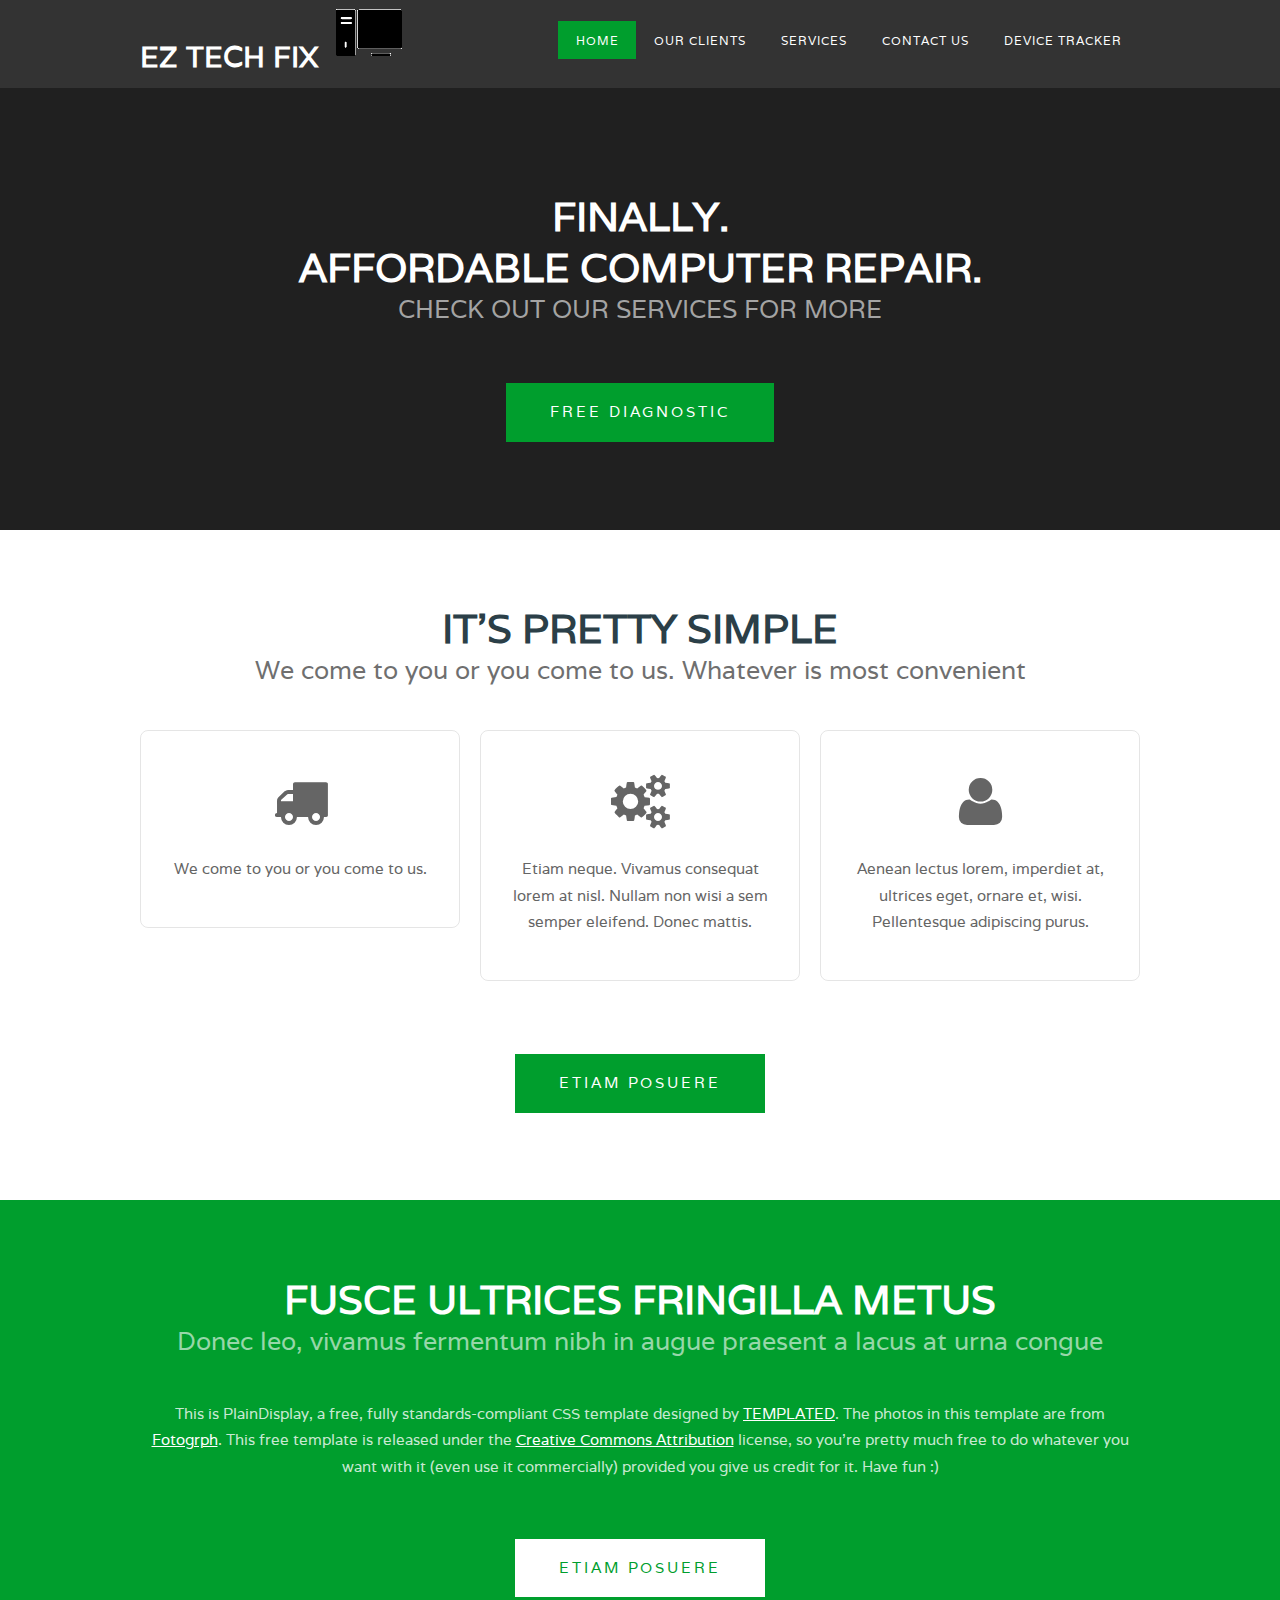
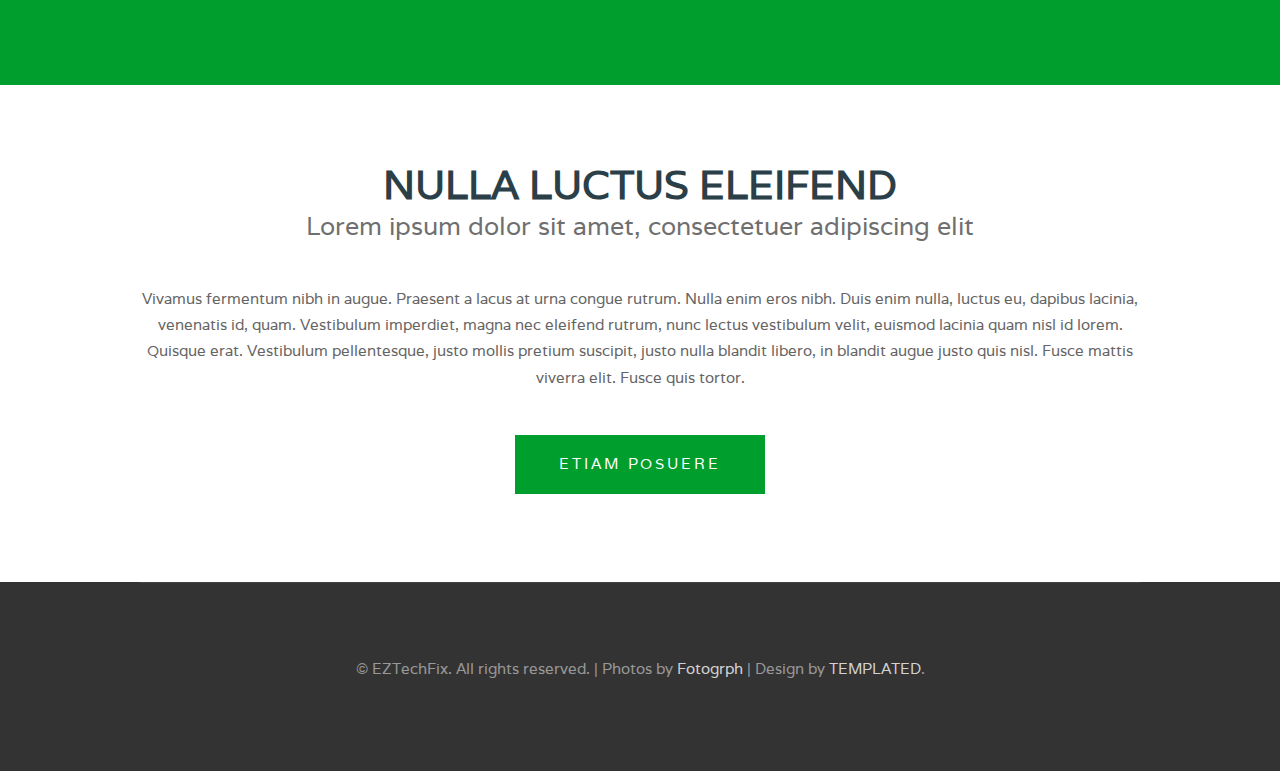
==== commit 176a858f: "Added other pages" ====
--- a/index.html
+++ b/index.html
@@ -28,15 +28,15 @@
 	<div id="header-wrapper">
 	<div id="header" class="container">
 		<div id="logo">
-			<h1><a href="#">EZ Tech Fix</a><img src="images/logo3.png" id="logoimg"></h1>
+			<h1 id="logotitle"><a href="#">EZ Tech Fix<img src="images/logo3.png" id="logoimg"></a></h1>
 		</div>
 		<div id="menu">
 			<ul>
-				<li class="current_page_item"><a href="#" accesskey="1" title="">Homepage</a></li>
-				<li><a href="#" accesskey="2" title="">Our Clients</a></li>
+				<li class="current_page_item"><a href="#" accesskey="1" title="">Home</a></li>
+				<li><a href="clients.html" accesskey="2" title="">Our Clients</a></li>
 				<li><a href="#" accesskey="3" title="">Services</a></li>
-				<li><a href="#" accesskey="4" title=""></a></li>
-				<li><a href="#" accesskey="5" title="">Contact Us</a></li>
+				<li><a href="contactus.html" accesskey="5" title="">Contact Us</a></li>
+                <li><a href="#" accesskey="5" title="">Device Tracker</a></li>
 			</ul>
 		</div>
 	</div>
@@ -44,21 +44,22 @@
 	<div id="banner">
 		<div class="container">
 			<div class="title">
-				<h2>Etiam rhoncus volutpat</h2>
-				<span class="byline">Proin gravida porttitor accumsan</span> </div>
+                <h2>Finally.</h2>
+                <h2>Affordable Computer Repair.</h2>
+				<span class="byline">Check out our services for more</span> </div>
 			<ul class="actions">
-				<li><a href="#" class="button">Etiam posuere</a></li>
+				<li><a href="#" class="button">FREE Diagnostic</a></li>
 			</ul>
 		</div>
 	</div>
 	<div id="extra" class="container">
 		<div class="title">
-			<h2>Praesent scelerisquet</h2>
-			<span class="byline">Donec leo, vivamus fermentum nibh in augue praesent a lacus at urna congue</span> </div>
+			<h2>It's pretty simple</h2>
+			<span class="byline">We come to you or you come to us. Whatever is most convenient</span> </div>
 		<div id="three-column">
 			<div class="boxA">
-				<div class="box"> <span class="fa fa-cloud-download"></span>
-					<p>Praesent pellentesque facilisis elit. Class aptent taciti sociosqu ad litora torquent per conubia nostra.</p>
+				<div class="box"> <span class="fa fa-truck"></span>
+					<p>We come to you or you come to us. </p>
 				</div>
 			</div>
 			<div class="boxB">
@@ -98,7 +99,7 @@
 	</div>
 </div>
 <div id="copyright" class="container">
-	<p>&copy; Untitled. All rights reserved. | Photos by <a href="http://fotogrph.com/">Fotogrph</a> | Design by <a href="http://templated.co" rel="nofollow">TEMPLATED</a>.</p>
+	<p>&copy; EZTechFix. All rights reserved. | Photos by <a href="http://fotogrph.com/">Fotogrph</a> | Design by <a href="http://templated.co" rel="nofollow">TEMPLATED</a>.</p>
 </div>
 </body>
 </html>
--- a/default.css
+++ b/default.css
@@ -277,6 +277,11 @@
 	{
 		float: right;
 	}
+    
+    .boxD
+    {
+        float:none;
+    }
 
 /*********************************************************************************/
 /* 2-column                                                                      */
@@ -325,7 +330,8 @@
 	#logo
 	{
 		position: absolute;
-		top: 0.7em;
+		top: 0.2em;
+        bottom: 0.2em;
 		left: 0;
 	}
 	
@@ -340,10 +346,15 @@
 		text-transform: uppercase;
 		color: #FFF;
 	}
+    
     #logoimg
     {        
         margin-left: 0.3em;
-        padding-top: 0.3em;
+    }
+    
+    #logotitle
+    {
+        
     }
 
 /*********************************************************************************/
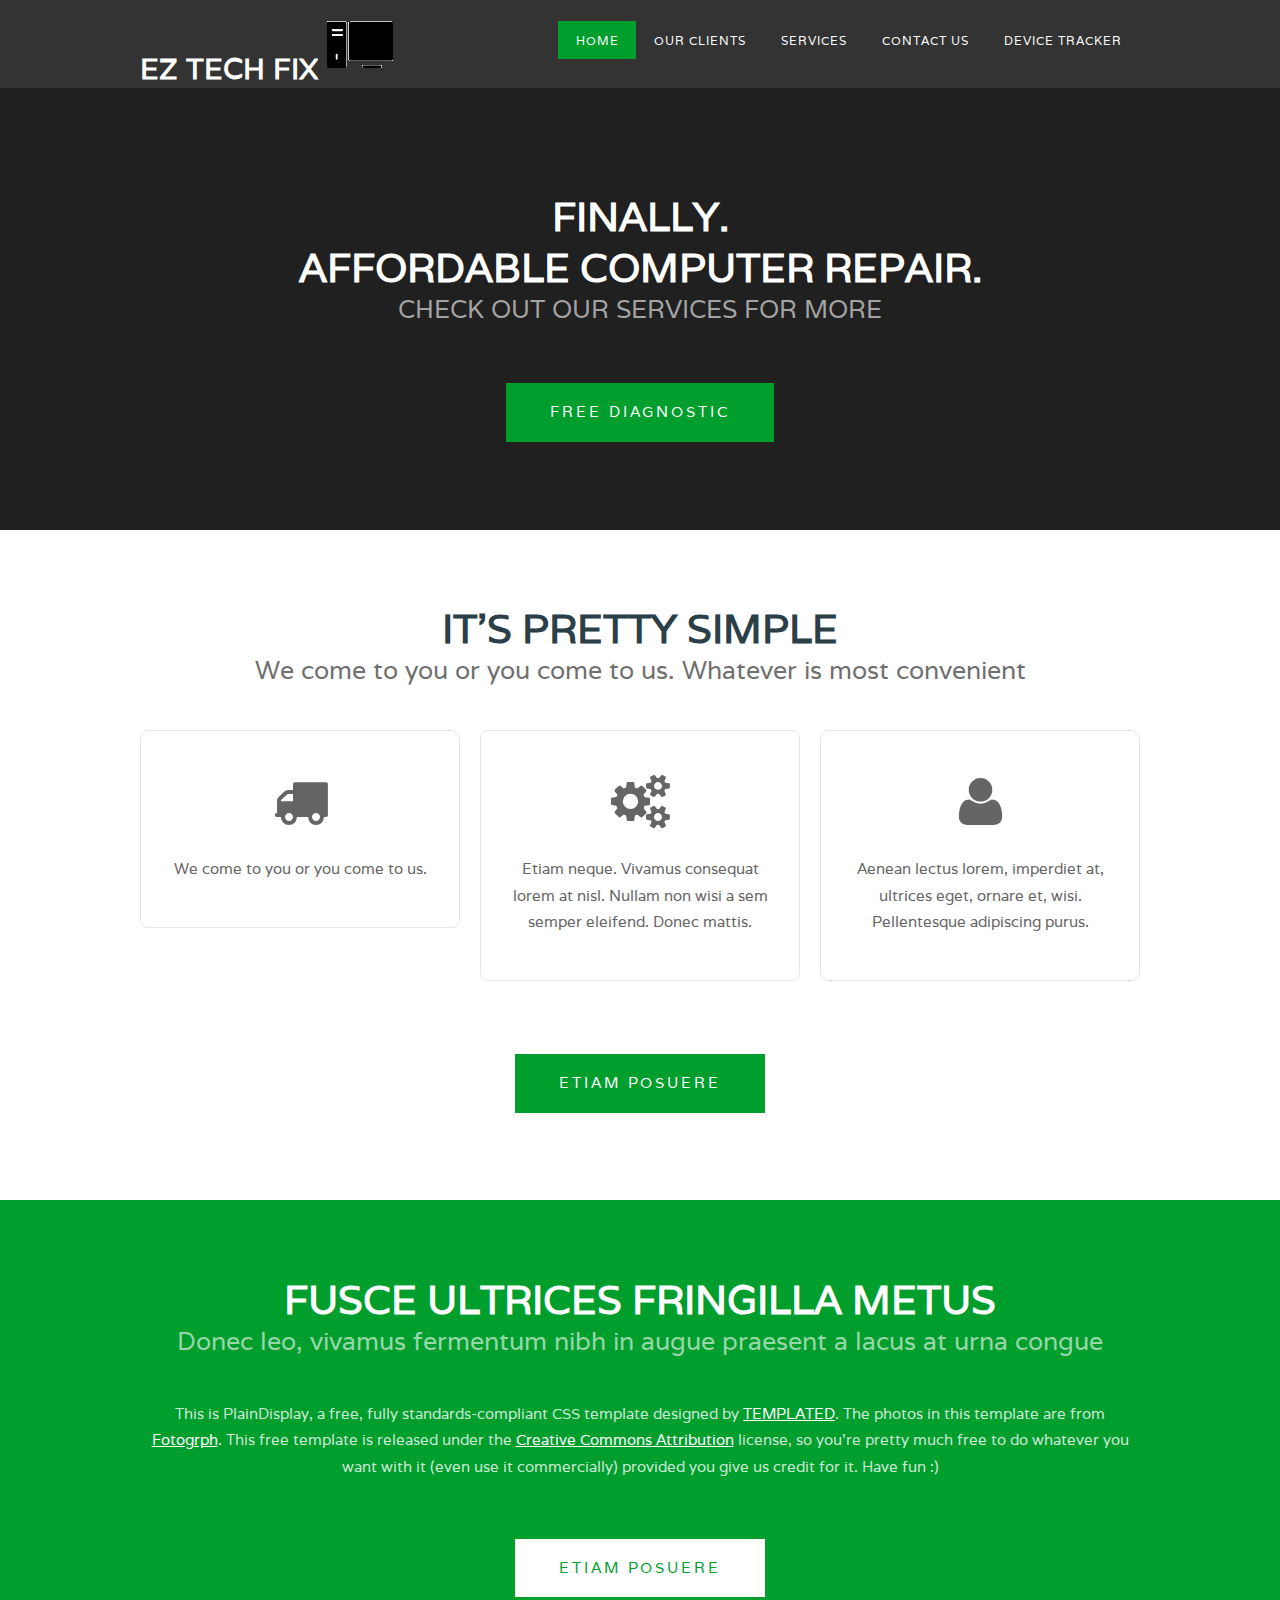
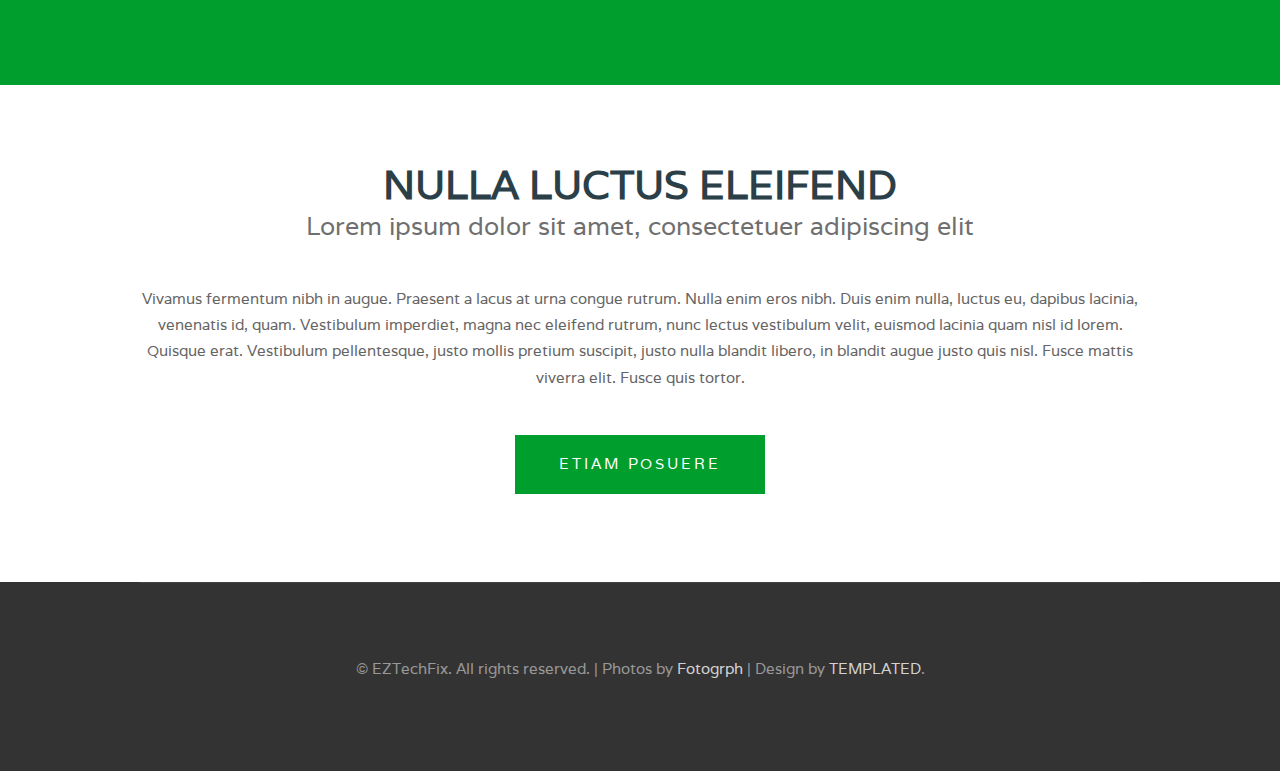
==== commit 999fc974: "Committed" ====
--- a/index.html
+++ b/index.html
@@ -28,13 +28,13 @@
 	<div id="header-wrapper">
 	<div id="header" class="container">
 		<div id="logo">
-			<h1 id="logotitle"><a href="#">EZ Tech Fix<img src="images/logo3.png" id="logoimg"></a></h1>
+			<h1 id="logotitle"><a href="#">EZ Tech Fix<img src="images/logo3.png"></a></h1>
 		</div>
 		<div id="menu">
 			<ul>
 				<li class="current_page_item"><a href="#" accesskey="1" title="">Home</a></li>
 				<li><a href="clients.html" accesskey="2" title="">Our Clients</a></li>
-				<li><a href="#" accesskey="3" title="">Services</a></li>
+				<li><a href="services.html" accesskey="3" title="">Services</a></li>
 				<li><a href="contactus.html" accesskey="5" title="">Contact Us</a></li>
                 <li><a href="#" accesskey="5" title="">Device Tracker</a></li>
 			</ul>
--- a/default.css
+++ b/default.css
@@ -240,19 +240,19 @@
 	.box4
 	{
 		width: 235px;
+        height: auto;
 	}
 	
 	.box1,
 	.box2,
 	.box3,
+    .box4
 	{
 		float: left;
-		margin-right: 20px;
-	}
-	
-	.box4
-	{
-		float: right;
+		margin-right: 10px;
+        display: inline-block;
+        vertical-align: top;
+        
 	}
 	
 /*********************************************************************************/
@@ -280,7 +280,7 @@
     
     .boxD
     {
-        float:none;
+        float: right;
     }
 
 /*********************************************************************************/
@@ -330,9 +330,7 @@
 	#logo
 	{
 		position: absolute;
-		top: 0.2em;
-        bottom: 0.2em;
-		left: 0;
+        bottom: 0.1em;
 	}
 	
 	#logo h1
@@ -346,16 +344,6 @@
 		text-transform: uppercase;
 		color: #FFF;
 	}
-    
-    #logoimg
-    {        
-        margin-left: 0.3em;
-    }
-    
-    #logotitle
-    {
-        
-    }
 
 /*********************************************************************************/
 /* Menu                                                                          */
